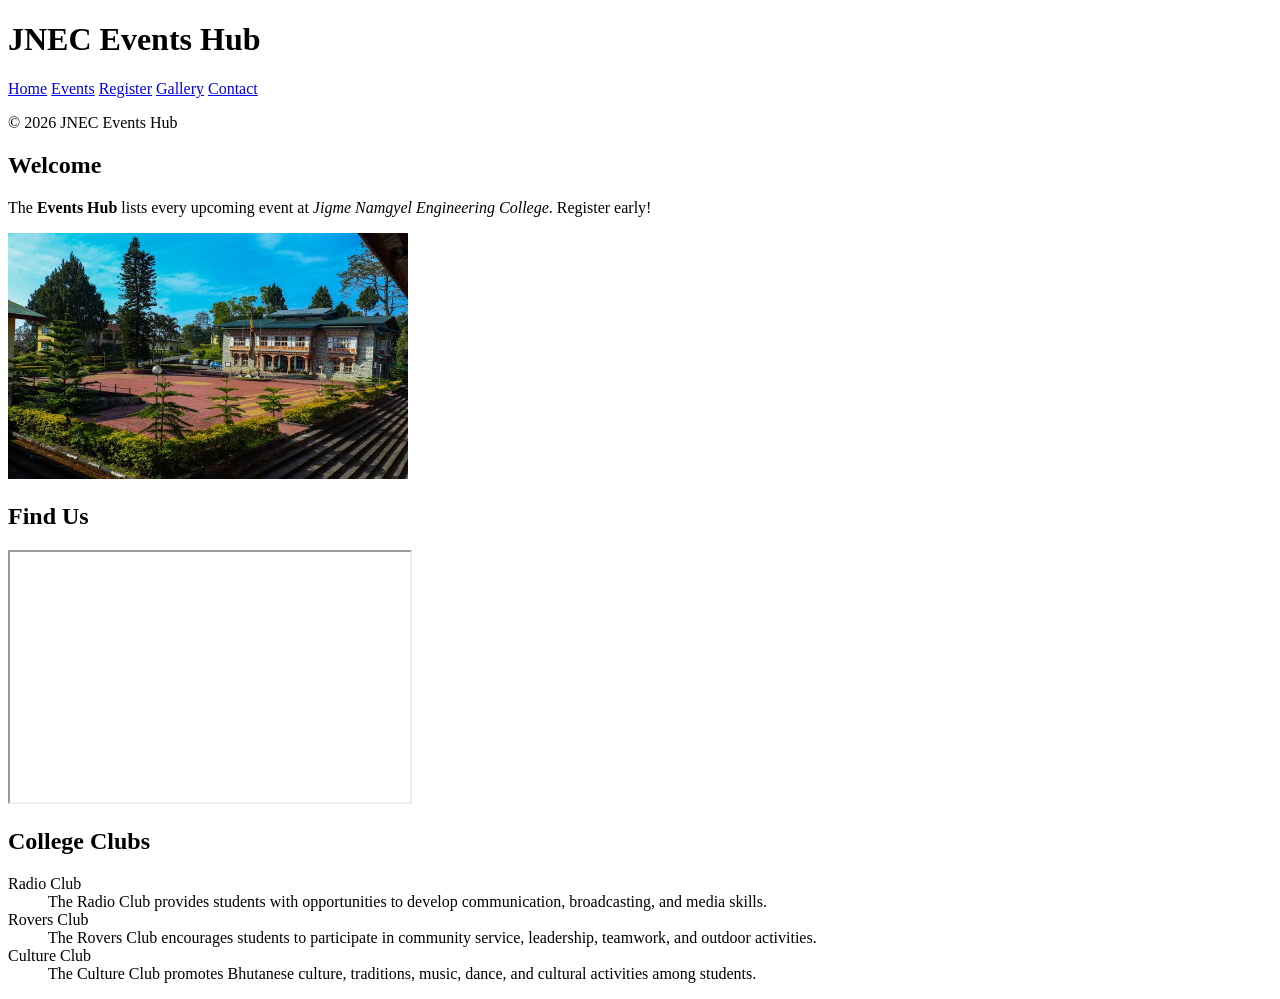
==== index.html @ ec05e386 "added a description list" ====
<!DOCTYPE html> 
<html lang="en"> 
<head> 
<meta charset="UTF-8"> 
<meta name="viewport" content="width=device-width, initial-scale=1.0"> 
<title>JNEC Events Hub — Home</title> 
</head> 
<body> 
<header id="top"> 
<h1>JNEC Events Hub</h1> 
<nav> 
<a href="index.html" title="Go to home page">Home</a> 
<a href="events.html">Events</a> 
<a href="register.html">Register</a> 
<a href="gallery.html">Gallery</a> 
<a href="contact.html">Contact</a> 
</nav> 
</header> 
<main> 
<!-- page content here --> 
</main> 
<footer> 
<p>&copy; 2026 JNEC Events Hub</p> 
</footer> 
</body> 
</html>
<section id="welcome" class="intro"> 
<h2>Welcome</h2> 
<p>The <strong>Events Hub</strong> lists every upcoming event at 
<em>Jigme Namgyel Engineering College</em>. 
<span class="highlight" title="Registrations close 3 days before each event"> 
Register early!</span></p> 
<img src="media/jnec.jpg" alt="JNEC campus" width="400" 
title="Our campus in Dewathang"> 
</section> 
<section id="location"> 
<h2>Find Us</h2> 
<iframe 
src="https://www.openstreetmap.org/export/embed.html?bbox=91.44,26.85,91.48,26.88" 
width="400" height="250" title="Campus map"></iframe> 
</section>

<section>
    <h2>College Clubs</h2>

    <dl>
        <dt>Radio Club</dt>
        <dd>
            The Radio Club provides students with opportunities
            to develop communication, broadcasting, and media skills.
        </dd>

        <dt>Rovers Club</dt>
        <dd>
            The Rovers Club encourages students to participate
            in community service, leadership, teamwork, and outdoor activities.
        </dd>

        <dt>Culture Club</dt>
        <dd>
            The Culture Club promotes Bhutanese culture, traditions,
            music, dance, and cultural activities among students.
        </dd>
    </dl>
</section>
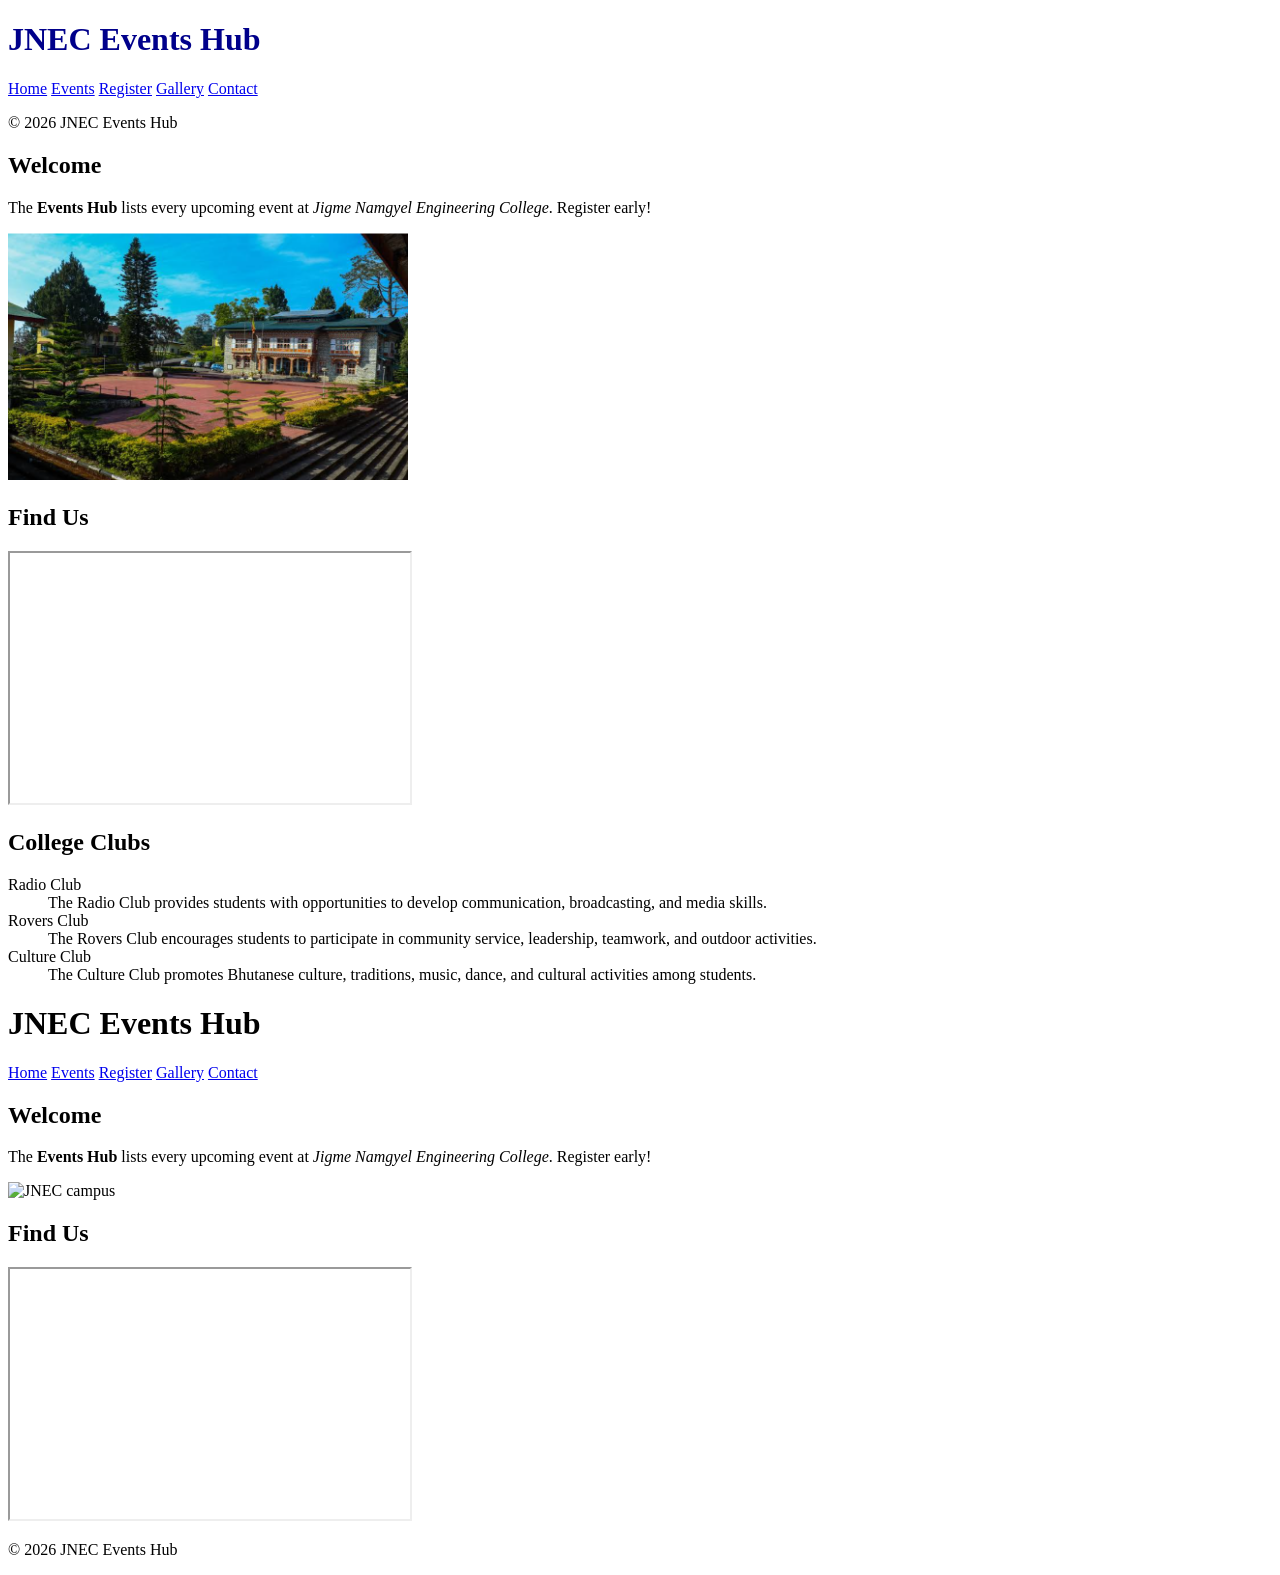
==== commit fcc847ea: "P3: link external stylesheet" ====
--- a/index.html
+++ b/index.html
@@ -7,7 +7,7 @@
 </head> 
 <body> 
 <header id="top"> 
-<h1>JNEC Events Hub</h1> 
+<h1 style="color: darkblue;">JNEC Events Hub</h1>
 <nav> 
 <a href="index.html" title="Go to home page">Home</a> 
 <a href="events.html">Events</a> 
@@ -30,7 +30,7 @@
 <em>Jigme Namgyel Engineering College</em>. 
 <span class="highlight" title="Registrations close 3 days before each event"> 
 Register early!</span></p> 
-<img src="media/jnec.jpg" alt="JNEC campus" width="400" 
+<img src="media/JNEC.png" alt="JNEC campus" width="400" 
 title="Our campus in Dewathang"> 
 </section> 
 <section id="location"> 
@@ -62,4 +62,53 @@
             music, dance, and cultural activities among students.
         </dd>
     </dl>
-</section>+</section>
+
+<!DOCTYPE html>
+<html lang="en">
+<head>
+<meta charset="UTF-8">
+<meta name="viewport" content="width=device-width, initial-scale=1.0">
+<title>JNEC Events Hub — Home</title>
+<link rel="stylesheet" href="css/styles.css">
+</head>
+<body>
+<header id="top">
+<h1>JNEC Events Hub</h1>
+<nav>
+<a href="index.html" title="Go to home page">Home</a>
+<a href="events.html">Events</a>
+<a href="register.html">Register</a>
+<a href="gallery.html">Gallery</a>
+<a href="contact.html">Contact</a>
+</nav>
+</header>
+<main>
+<section id="welcome" class="intro">
+<h2>Welcome</h2>
+<p>The <strong>Events Hub</strong> lists every upcoming event at
+<em>Jigme Namgyel Engineering College</em>.
+<span class="highlight" title="Registrations close 3 days before each
+event">
+Register early!</span></p>
+<img src="media/campus.jpg" alt="JNEC campus" width="400"
+title="Our campus in Dewathang">
+</section>
+<section id="location">
+<h2>Find Us</h2>
+<iframe
+src="https://www.openstreetmap.org/export/embed.html?bbox=91.44,26.85,91.48,26.88"
+width="400" height="250" title="Campus map"></iframe>
+</section>
+</main>
+<footer>
+<p>&copy; 2026 JNEC Events Hub</p>
+</footer>
+</body>
+</html>
+<head>
+<meta charset="UTF-8">
+<meta name="viewport" content="width=device-width, initial-scale=1.0">
+<title>JNEC Events Hub — Events</title> <!-- change title per page -->
+<link rel="stylesheet" href="css/styles.css">
+</head>
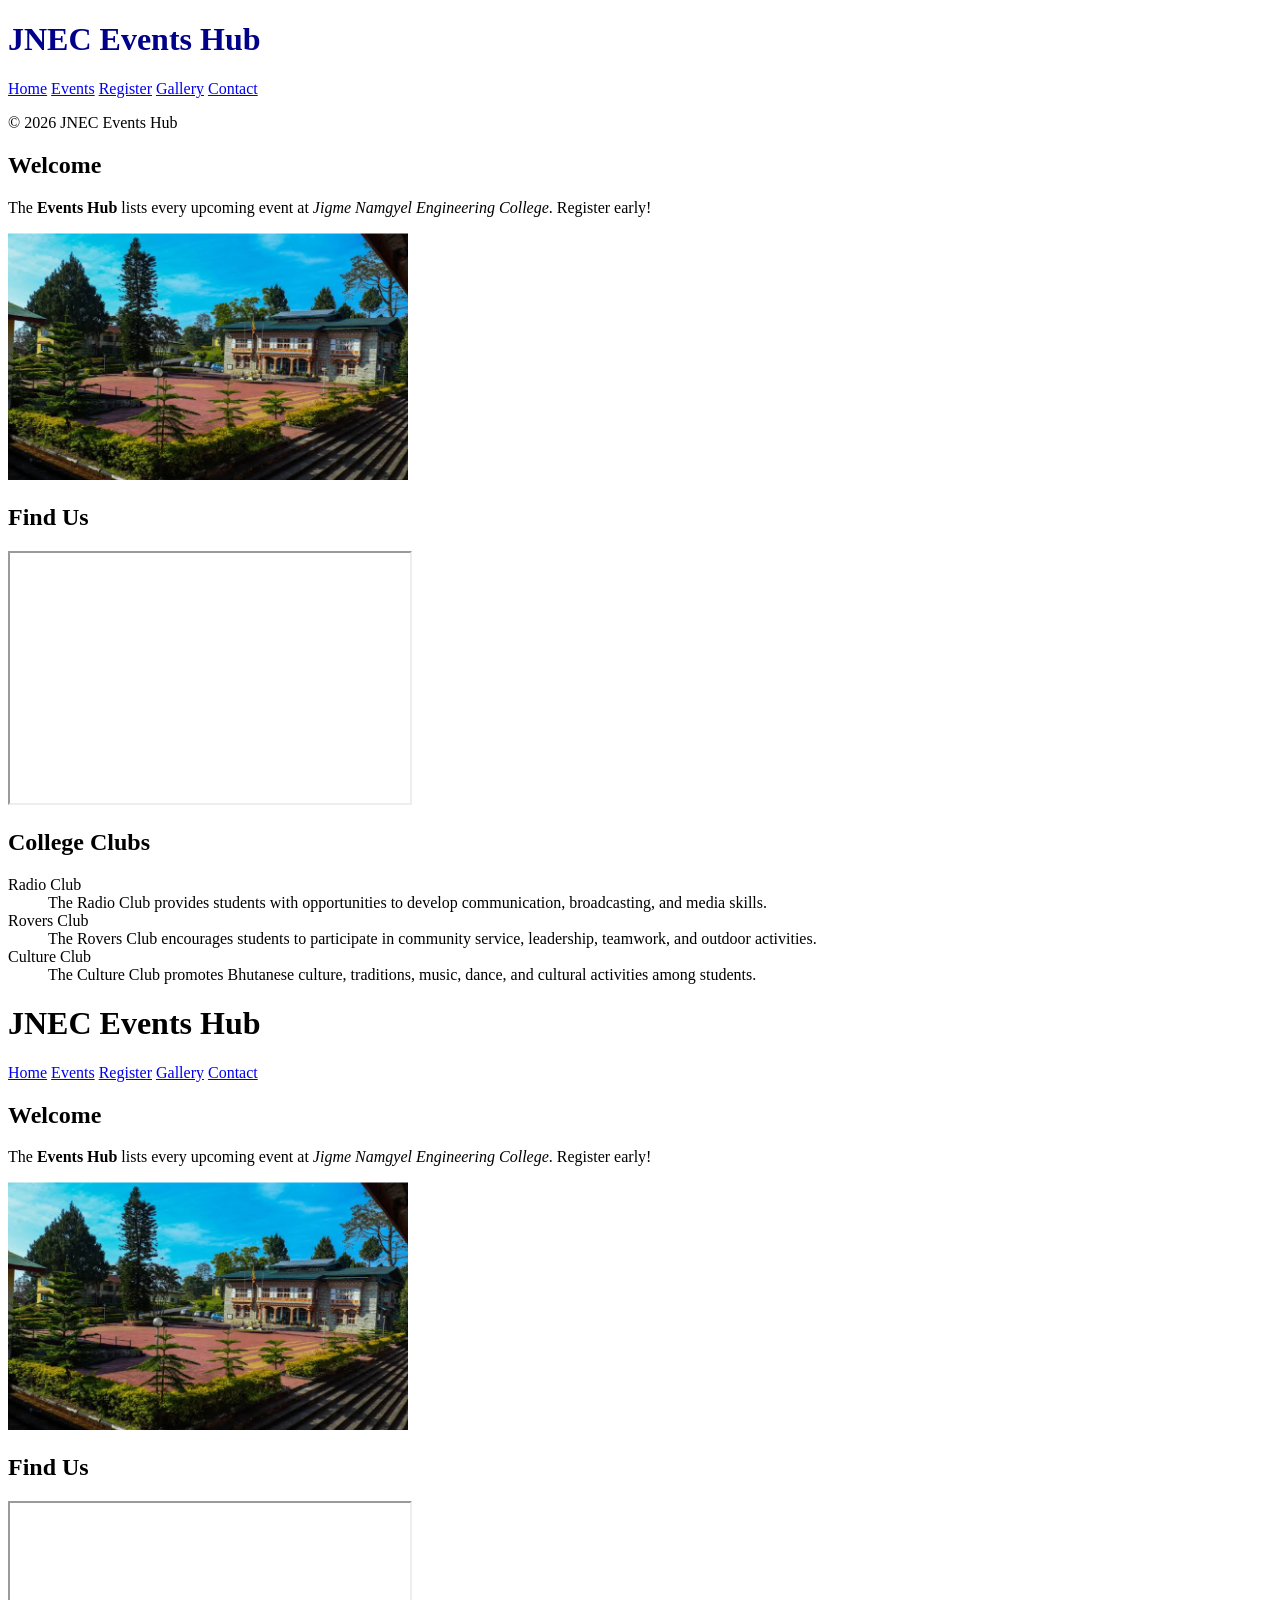
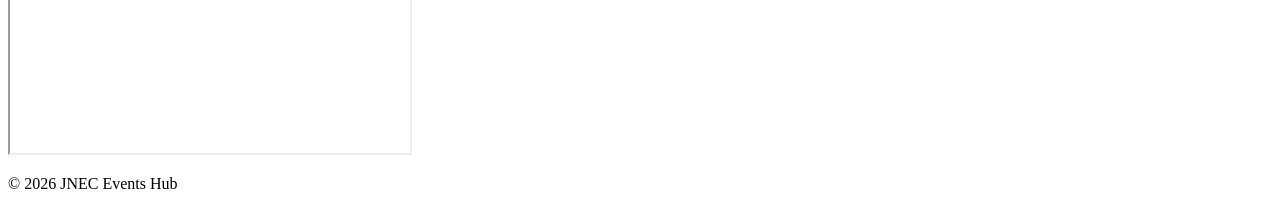
==== commit ba564e9f: "P3: all selector types" ====
--- a/index.html
+++ b/index.html
@@ -91,7 +91,7 @@
 <span class="highlight" title="Registrations close 3 days before each
 event">
 Register early!</span></p>
-<img src="media/campus.jpg" alt="JNEC campus" width="400"
+<img src="media/JNEC.png" alt="JNEC campus" width="400"
 title="Our campus in Dewathang">
 </section>
 <section id="location">
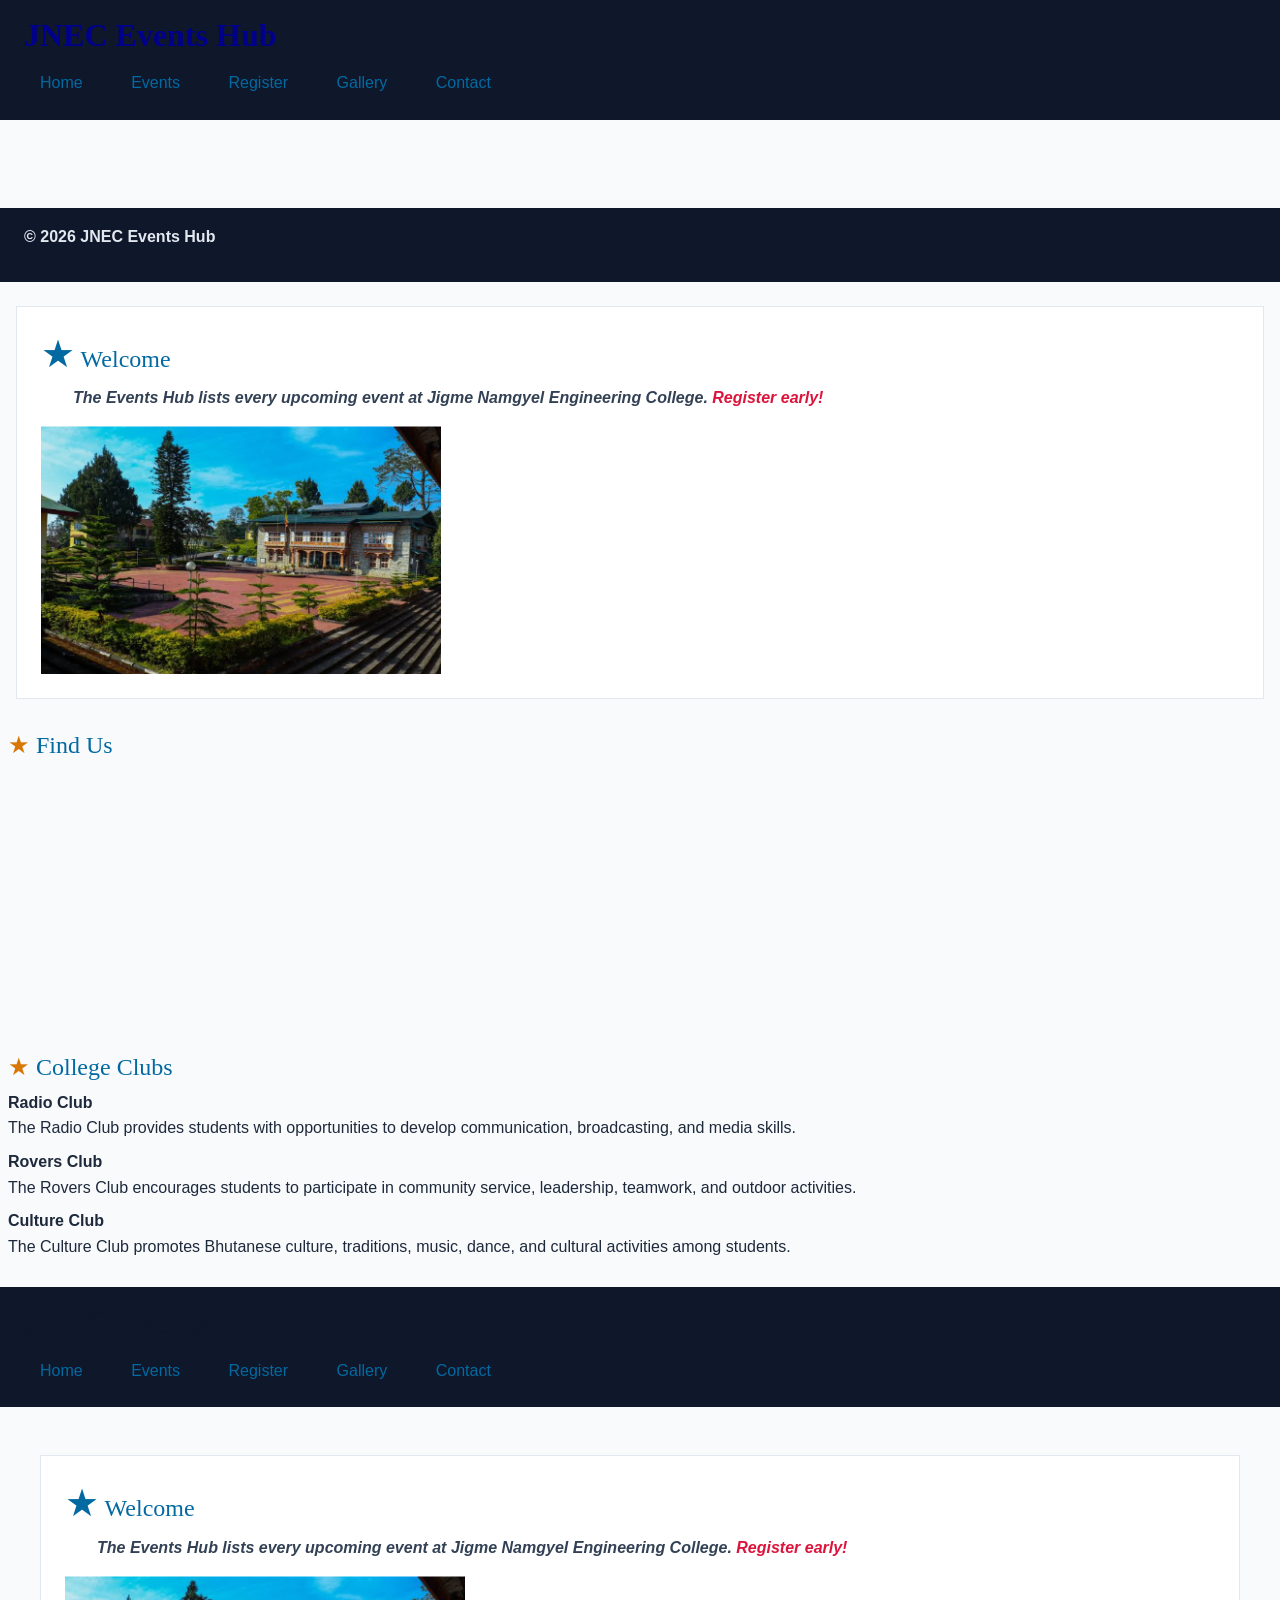
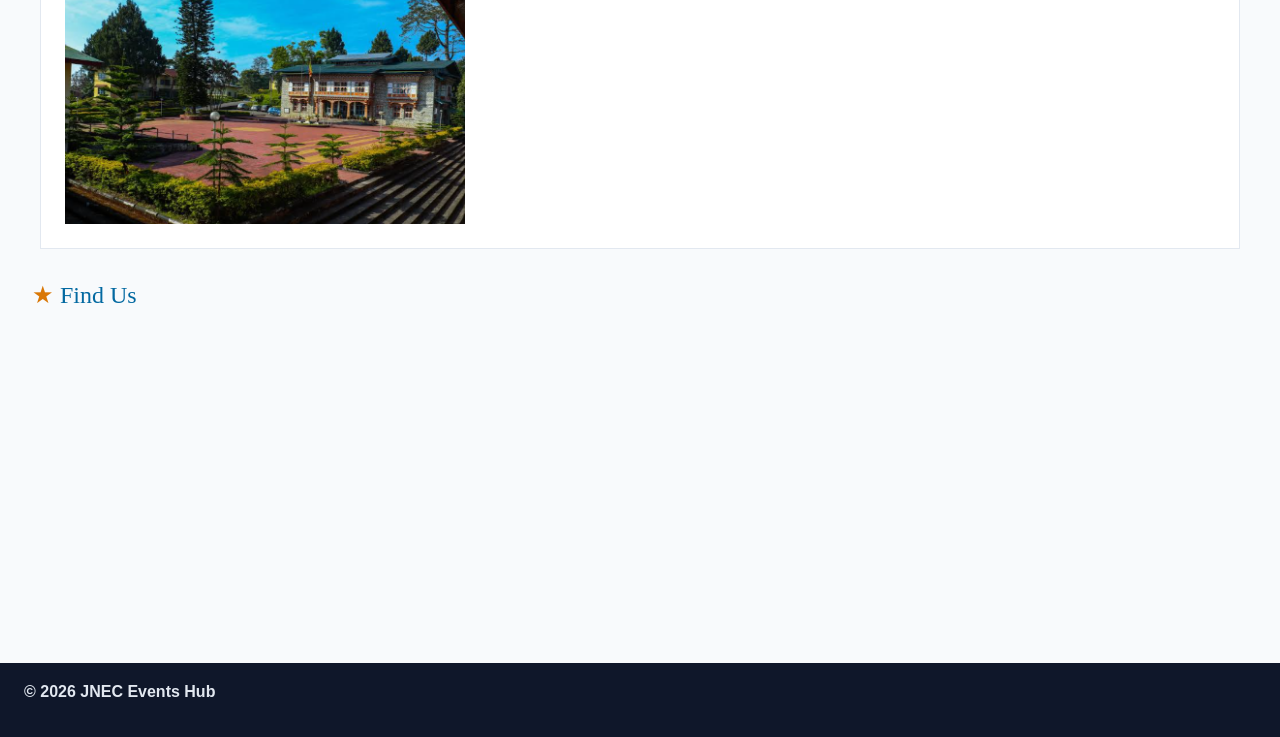
==== commit 4e0792d1: "Add remaning HTML pages, CSS styles, and wireframes" ====
--- a/index.html
+++ b/index.html
@@ -112,3 +112,27 @@
 <title>JNEC Events Hub — Events</title> <!-- change title per page -->
 <link rel="stylesheet" href="css/styles.css">
 </head>
+
+<!DOCTYPE html>
+<html lang="en">
+<head>
+<meta charset="UTF-8">
+<meta name="viewport" content="width=device-width, initial-scale=1.0">
+<title>JNEC Events Hub — Home</title>
+<!-- 1. Bootstrap CSS (framework) -->
+<link
+href="https://cdn.jsdelivr.net/npm/bootstrap@5.3.3/dist/css/bootstrap.min.css"
+rel="stylesheet">
+<!-- 2. Font Awesome (icons) -->
+<link rel="stylesheet"
+href="https://cdnjs.cloudflare.com/ajax/libs/font-awesome/6.5.2/css/all.min.css">
+<!-- 3. YOUR CSS last so you can override Bootstrap -->
+<link rel="stylesheet" href="css/styles.css">
+</head>
+<body>
+<!-- existing header / main / footer stay here -->
+<!-- Bootstrap JS — MUST be last, just before </body> (carousel needs this) -->
+<script
+src="https://cdn.jsdelivr.net/npm/bootstrap@5.3.3/dist/js/bootstrap.bundle.min.js"></script>
+</body>
+</html>
--- a/css/styles.css
+++ b/css/styles.css
@@ -0,0 +1,245 @@
+��/ *   F I L E :   c s s / s t y l e s . c s s      s h a r e d   b y   a l l   E v e n t s   H u b   p a g e s   * / + 
+ b o d y   { + 
+ f o n t - f a m i l y :   " S e g o e   U I " ,   A r i a l ,   s a n s - s e r i f ; + 
+ m a r g i n :   0 ; + 
+ c o l o r :   # 1 e 2 9 3 b ; + 
+ b a c k g r o u n d :   # f 8 f a f c ; + 
+ } + 
+ h e a d e r   { + 
+ b a c k g r o u n d :   # 0 f 1 7 2 a ; + 
+ c o l o r :   w h i t e ; + 
+ p a d d i n g :   1 6 p x   2 4 p x ; + 
+ } + 
+ n a v   a   { + 
+ c o l o r :   # 7 d d 3 f c ; + 
+ m a r g i n - r i g h t :   1 2 p x ; + 
+ t e x t - d e c o r a t i o n :   n o n e ; + 
+ } + 
+ f o o t e r   { + 
+ b a c k g r o u n d :   # 0 f 1 7 2 a ; + 
+ c o l o r :   # e 2 e 8 f 0 ; + 
+ p a d d i n g :   1 6 p x   2 4 p x ; + 
+ m a r g i n - t o p :   4 0 p x ; + 
+ } + 
+ m a i n   { + 
+ p a d d i n g :   2 4 p x ; + 
+ } + 
+ / *   s i m p l e   s e l e c t o r s   * / + 
+ h 1   {   c o l o r :   # 0 f 1 7 2 a ;   }   / *   e l e m e n t   * / + 
+ . i n t r o   {   b a c k g r o u n d :   # f 8 f a f c ;   }   / *   c l a s s   * / + 
+ # w e l c o m e   {   p a d d i n g :   2 4 p x ;   }   / *   i d   * / + 
+ p . i n t r o   {   f o n t - s i z e :   1 . 0 5 r e m ;   }   / *   e l e m e n t . c l a s s   * / + 
+ h 1 ,   h 2 ,   h 3   {   f o n t - f a m i l y :   G e o r g i a ,   s e r i f ;   }   / *   g r o u p i n g   * / + 
+ + 
+ / *   c o m b i n a t o r s   * / + 
+ n a v   a   {   t e x t - d e c o r a t i o n :   n o n e ;   }   / *   d e s c e n d a n t   * / + 
+ m a i n   >   s e c t i o n   {   m a r g i n - b o t t o m :   2 4 p x ;   }   / *   c h i l d   * / + 
+ h 2   +   p   {   f o n t - s t y l e :   i t a l i c ;   }   / *   a d j a c e n t   * / + 
+ h 2   ~   p   {   c o l o r :   # 3 3 4 1 5 5 ;   }   / *   g e n e r a l   s i b l i n g   * / + 
+ + 
+ / *   p s e u d o - c l a s s e s   * / + 
+ n a v   a : h o v e r   {   c o l o r :   # 3 8 b d f 8 ;   } + 
+ i n p u t : f o c u s   {   o u t l i n e :   2 p x   s o l i d   # 0 3 6 9 a 1 ;   } + 
+ i n p u t : c h e c k e d   +   l a b e l   {   f o n t - w e i g h t :   7 0 0 ;   } + 
+ t r : n t h - c h i l d ( e v e n )   {   b a c k g r o u n d :   # f 1 f 5 f 9 ;   } + 
+ / *   a n c h o r   L V H A   o r d e r   * / + 
+ a : l i n k   {   c o l o r :   # 0 3 6 9 a 1 ;   } + 
+ a : v i s i t e d   {   c o l o r :   # 7 c 3 a e d ;   } + 
+ a : h o v e r   {   c o l o r :   # 0 e a 5 e 9 ;   } + 
+ a : a c t i v e   {   c o l o r :   # b 9 1 c 1 c ;   } + 
+ + 
+ / *   p s e u d o - e l e m e n t s   * / + 
+ p : : f i r s t - l i n e   {   f o n t - w e i g h t :   b o l d ;   } + 
+ . i n t r o : : f i r s t - l e t t e r   { + 
+ f o n t - s i z e :   1 . 6 e m ; + 
+ c o l o r :   # 0 3 6 9 a 1 ; + 
+ } + 
+ h 2 : : b e f o r e   {   c o n t e n t :   " &  " ;   c o l o r :   # d 9 7 7 0 6 ;   } + 
+ l i : : m a r k e r   {   c o l o r :   # 0 5 9 6 6 9 ;   } + 
+ : : s e l e c t i o n   {   c o l o r :   # 7 f 1 d 1 d ;   b a c k g r o u n d :   # f d e 6 8 a ;   } + 
+ + 
+ / *   a t t r i b u t e   s e l e c t o r s   * / + 
+ a [ t a r g e t = " _ b l a n k " ]   {   c o l o r :   # d 9 7 7 0 6 ;   } + 
+ + 
+ b o d y   { + 
+ f o n t - f a m i l y :   " S e g o e   U I " ,   A r i a l ,   s a n s - s e r i f ; + 
+ f o n t - s i z e :   1 6 p x ;   / *   b a s e   s i z e   * / + 
+ } + 
+ h 1   {   f o n t - s i z e :   2 r e m ;   } + 
+ h 2   {   f o n t - s i z e :   1 . 5 r e m ;   } + 
+ + 
+ h 1   {   f o n t - w e i g h t :   7 0 0 ;   } + 
+ b o d y   {   l i n e - h e i g h t :   1 . 6 ;   } + 
+ . h e r o - t i t l e   { + 
+ l e t t e r - s p a c i n g :   0 . 0 4 e m ; + 
+ w o r d - s p a c i n g :   0 . 1 e m ; + 
+ } + 
+ e m   {   f o n t - s t y l e :   i t a l i c ;   } + 
+ + 
+ . i n t r o   p   { + 
+ t e x t - i n d e n t :   2 e m ; + 
+ t e x t - a l i g n :   j u s t i f y ; + 
+ } + 
+ n a v   a   {   t e x t - d e c o r a t i o n :   n o n e ;   } + 
+ . s o l d - o u t   { + 
+ t e x t - d e c o r a t i o n :   l i n e - t h r o u g h ; + 
+ t e x t - d e c o r a t i o n - c o l o r :   # e f 4 4 4 4 ; + 
+ t e x t - d e c o r a t i o n - s t y l e :   s o l i d ; + 
+ } + 
+ h 2   {   t e x t - a l i g n :   l e f t ;   } + 
+ + 
+ b o d y   {   c o l o r :   r g b ( 3 0 ,   4 1 ,   5 9 ) ;   }   / *   R G B   * / + 
+ h 2   {   c o l o r :   # 0 3 6 9 a 1 ;   }   / *   h e x a d e c i m a l   * / + 
+ . h i g h l i g h t   {   c o l o r :   c r i m s o n ;   }   / *   n a m e d   * / + 
+ h e a d e r   {   b a c k g r o u n d - c o l o r :   # 0 f 1 7 2 a ;   } + 
+ + 
+ . i n t r o   { + 
+ m a r g i n :   2 4 p x   1 6 p x   3 2 p x   1 6 p x ;   / *   t o p   r i g h t   b o t t o m   l e f t   * / + 
+ p a d d i n g :   2 0 p x ;   / *   a l l   f o u r   s i d e s   * / + 
+ b o r d e r :   1 p x   s o l i d   # e 2 e 8 f 0 ; + 
+ b a c k g r o u n d :   w h i t e ; + 
+ } + 
+ s e c t i o n   { + 
+ m a r g i n - b o t t o m :   2 8 p x ; + 
+ p a d d i n g - l e f t :   8 p x ; + 
+ } + 
+ + 
+ n a v   a   { + 
+ d i s p l a y :   i n l i n e - b l o c k ; + 
+ p a d d i n g :   8 p x   1 6 p x ; + 
+ } + 
+ . a d m i n - o n l y   {   d i s p l a y :   n o n e ;   } + 
+ . b a d g e   {   d i s p l a y :   i n l i n e ;   } + 
+ . e v e n t - c a r d   {   d i s p l a y :   b l o c k ;   } + 
+ + 
+ i m g   {   m a x - w i d t h :   1 0 0 % ;   h e i g h t :   a u t o ;   } + 
+ @ m e d i a   ( m a x - w i d t h :   6 0 0 p x )   { + 
+ n a v   a   { + 
+ d i s p l a y :   b l o c k ; + 
+ m a r g i n :   4 p x   0 ; + 
+ } + 
+ b o d y   {   f o n t - s i z e :   1 5 p x ;   } + 
+ } + 
+ 
--- a/css/styles.css
+++ b/css/styles.css
@@ -0,0 +1,245 @@
+��/ *   F I L E :   c s s / s t y l e s . c s s      s h a r e d   b y   a l l   E v e n t s   H u b   p a g e s   * / + 
+ b o d y   { + 
+ f o n t - f a m i l y :   " S e g o e   U I " ,   A r i a l ,   s a n s - s e r i f ; + 
+ m a r g i n :   0 ; + 
+ c o l o r :   # 1 e 2 9 3 b ; + 
+ b a c k g r o u n d :   # f 8 f a f c ; + 
+ } + 
+ h e a d e r   { + 
+ b a c k g r o u n d :   # 0 f 1 7 2 a ; + 
+ c o l o r :   w h i t e ; + 
+ p a d d i n g :   1 6 p x   2 4 p x ; + 
+ } + 
+ n a v   a   { + 
+ c o l o r :   # 7 d d 3 f c ; + 
+ m a r g i n - r i g h t :   1 2 p x ; + 
+ t e x t - d e c o r a t i o n :   n o n e ; + 
+ } + 
+ f o o t e r   { + 
+ b a c k g r o u n d :   # 0 f 1 7 2 a ; + 
+ c o l o r :   # e 2 e 8 f 0 ; + 
+ p a d d i n g :   1 6 p x   2 4 p x ; + 
+ m a r g i n - t o p :   4 0 p x ; + 
+ } + 
+ m a i n   { + 
+ p a d d i n g :   2 4 p x ; + 
+ } + 
+ / *   s i m p l e   s e l e c t o r s   * / + 
+ h 1   {   c o l o r :   # 0 f 1 7 2 a ;   }   / *   e l e m e n t   * / + 
+ . i n t r o   {   b a c k g r o u n d :   # f 8 f a f c ;   }   / *   c l a s s   * / + 
+ # w e l c o m e   {   p a d d i n g :   2 4 p x ;   }   / *   i d   * / + 
+ p . i n t r o   {   f o n t - s i z e :   1 . 0 5 r e m ;   }   / *   e l e m e n t . c l a s s   * / + 
+ h 1 ,   h 2 ,   h 3   {   f o n t - f a m i l y :   G e o r g i a ,   s e r i f ;   }   / *   g r o u p i n g   * / + 
+ + 
+ / *   c o m b i n a t o r s   * / + 
+ n a v   a   {   t e x t - d e c o r a t i o n :   n o n e ;   }   / *   d e s c e n d a n t   * / + 
+ m a i n   >   s e c t i o n   {   m a r g i n - b o t t o m :   2 4 p x ;   }   / *   c h i l d   * / + 
+ h 2   +   p   {   f o n t - s t y l e :   i t a l i c ;   }   / *   a d j a c e n t   * / + 
+ h 2   ~   p   {   c o l o r :   # 3 3 4 1 5 5 ;   }   / *   g e n e r a l   s i b l i n g   * / + 
+ + 
+ / *   p s e u d o - c l a s s e s   * / + 
+ n a v   a : h o v e r   {   c o l o r :   # 3 8 b d f 8 ;   } + 
+ i n p u t : f o c u s   {   o u t l i n e :   2 p x   s o l i d   # 0 3 6 9 a 1 ;   } + 
+ i n p u t : c h e c k e d   +   l a b e l   {   f o n t - w e i g h t :   7 0 0 ;   } + 
+ t r : n t h - c h i l d ( e v e n )   {   b a c k g r o u n d :   # f 1 f 5 f 9 ;   } + 
+ / *   a n c h o r   L V H A   o r d e r   * / + 
+ a : l i n k   {   c o l o r :   # 0 3 6 9 a 1 ;   } + 
+ a : v i s i t e d   {   c o l o r :   # 7 c 3 a e d ;   } + 
+ a : h o v e r   {   c o l o r :   # 0 e a 5 e 9 ;   } + 
+ a : a c t i v e   {   c o l o r :   # b 9 1 c 1 c ;   } + 
+ + 
+ / *   p s e u d o - e l e m e n t s   * / + 
+ p : : f i r s t - l i n e   {   f o n t - w e i g h t :   b o l d ;   } + 
+ . i n t r o : : f i r s t - l e t t e r   { + 
+ f o n t - s i z e :   1 . 6 e m ; + 
+ c o l o r :   # 0 3 6 9 a 1 ; + 
+ } + 
+ h 2 : : b e f o r e   {   c o n t e n t :   " &  " ;   c o l o r :   # d 9 7 7 0 6 ;   } + 
+ l i : : m a r k e r   {   c o l o r :   # 0 5 9 6 6 9 ;   } + 
+ : : s e l e c t i o n   {   c o l o r :   # 7 f 1 d 1 d ;   b a c k g r o u n d :   # f d e 6 8 a ;   } + 
+ + 
+ / *   a t t r i b u t e   s e l e c t o r s   * / + 
+ a [ t a r g e t = " _ b l a n k " ]   {   c o l o r :   # d 9 7 7 0 6 ;   } + 
+ + 
+ b o d y   { + 
+ f o n t - f a m i l y :   " S e g o e   U I " ,   A r i a l ,   s a n s - s e r i f ; + 
+ f o n t - s i z e :   1 6 p x ;   / *   b a s e   s i z e   * / + 
+ } + 
+ h 1   {   f o n t - s i z e :   2 r e m ;   } + 
+ h 2   {   f o n t - s i z e :   1 . 5 r e m ;   } + 
+ + 
+ h 1   {   f o n t - w e i g h t :   7 0 0 ;   } + 
+ b o d y   {   l i n e - h e i g h t :   1 . 6 ;   } + 
+ . h e r o - t i t l e   { + 
+ l e t t e r - s p a c i n g :   0 . 0 4 e m ; + 
+ w o r d - s p a c i n g :   0 . 1 e m ; + 
+ } + 
+ e m   {   f o n t - s t y l e :   i t a l i c ;   } + 
+ + 
+ . i n t r o   p   { + 
+ t e x t - i n d e n t :   2 e m ; + 
+ t e x t - a l i g n :   j u s t i f y ; + 
+ } + 
+ n a v   a   {   t e x t - d e c o r a t i o n :   n o n e ;   } + 
+ . s o l d - o u t   { + 
+ t e x t - d e c o r a t i o n :   l i n e - t h r o u g h ; + 
+ t e x t - d e c o r a t i o n - c o l o r :   # e f 4 4 4 4 ; + 
+ t e x t - d e c o r a t i o n - s t y l e :   s o l i d ; + 
+ } + 
+ h 2   {   t e x t - a l i g n :   l e f t ;   } + 
+ + 
+ b o d y   {   c o l o r :   r g b ( 3 0 ,   4 1 ,   5 9 ) ;   }   / *   R G B   * / + 
+ h 2   {   c o l o r :   # 0 3 6 9 a 1 ;   }   / *   h e x a d e c i m a l   * / + 
+ . h i g h l i g h t   {   c o l o r :   c r i m s o n ;   }   / *   n a m e d   * / + 
+ h e a d e r   {   b a c k g r o u n d - c o l o r :   # 0 f 1 7 2 a ;   } + 
+ + 
+ . i n t r o   { + 
+ m a r g i n :   2 4 p x   1 6 p x   3 2 p x   1 6 p x ;   / *   t o p   r i g h t   b o t t o m   l e f t   * / + 
+ p a d d i n g :   2 0 p x ;   / *   a l l   f o u r   s i d e s   * / + 
+ b o r d e r :   1 p x   s o l i d   # e 2 e 8 f 0 ; + 
+ b a c k g r o u n d :   w h i t e ; + 
+ } + 
+ s e c t i o n   { + 
+ m a r g i n - b o t t o m :   2 8 p x ; + 
+ p a d d i n g - l e f t :   8 p x ; + 
+ } + 
+ + 
+ n a v   a   { + 
+ d i s p l a y :   i n l i n e - b l o c k ; + 
+ p a d d i n g :   8 p x   1 6 p x ; + 
+ } + 
+ . a d m i n - o n l y   {   d i s p l a y :   n o n e ;   } + 
+ . b a d g e   {   d i s p l a y :   i n l i n e ;   } + 
+ . e v e n t - c a r d   {   d i s p l a y :   b l o c k ;   } + 
+ + 
+ i m g   {   m a x - w i d t h :   1 0 0 % ;   h e i g h t :   a u t o ;   } + 
+ @ m e d i a   ( m a x - w i d t h :   6 0 0 p x )   { + 
+ n a v   a   { + 
+ d i s p l a y :   b l o c k ; + 
+ m a r g i n :   4 p x   0 ; + 
+ } + 
+ b o d y   {   f o n t - s i z e :   1 5 p x ;   } + 
+ } + 
+ 
--- a/css/styles.css
+++ b/css/styles.css
@@ -0,0 +1,245 @@
+��/ *   F I L E :   c s s / s t y l e s . c s s      s h a r e d   b y   a l l   E v e n t s   H u b   p a g e s   * / + 
+ b o d y   { + 
+ f o n t - f a m i l y :   " S e g o e   U I " ,   A r i a l ,   s a n s - s e r i f ; + 
+ m a r g i n :   0 ; + 
+ c o l o r :   # 1 e 2 9 3 b ; + 
+ b a c k g r o u n d :   # f 8 f a f c ; + 
+ } + 
+ h e a d e r   { + 
+ b a c k g r o u n d :   # 0 f 1 7 2 a ; + 
+ c o l o r :   w h i t e ; + 
+ p a d d i n g :   1 6 p x   2 4 p x ; + 
+ } + 
+ n a v   a   { + 
+ c o l o r :   # 7 d d 3 f c ; + 
+ m a r g i n - r i g h t :   1 2 p x ; + 
+ t e x t - d e c o r a t i o n :   n o n e ; + 
+ } + 
+ f o o t e r   { + 
+ b a c k g r o u n d :   # 0 f 1 7 2 a ; + 
+ c o l o r :   # e 2 e 8 f 0 ; + 
+ p a d d i n g :   1 6 p x   2 4 p x ; + 
+ m a r g i n - t o p :   4 0 p x ; + 
+ } + 
+ m a i n   { + 
+ p a d d i n g :   2 4 p x ; + 
+ } + 
+ / *   s i m p l e   s e l e c t o r s   * / + 
+ h 1   {   c o l o r :   # 0 f 1 7 2 a ;   }   / *   e l e m e n t   * / + 
+ . i n t r o   {   b a c k g r o u n d :   # f 8 f a f c ;   }   / *   c l a s s   * / + 
+ # w e l c o m e   {   p a d d i n g :   2 4 p x ;   }   / *   i d   * / + 
+ p . i n t r o   {   f o n t - s i z e :   1 . 0 5 r e m ;   }   / *   e l e m e n t . c l a s s   * / + 
+ h 1 ,   h 2 ,   h 3   {   f o n t - f a m i l y :   G e o r g i a ,   s e r i f ;   }   / *   g r o u p i n g   * / + 
+ + 
+ / *   c o m b i n a t o r s   * / + 
+ n a v   a   {   t e x t - d e c o r a t i o n :   n o n e ;   }   / *   d e s c e n d a n t   * / + 
+ m a i n   >   s e c t i o n   {   m a r g i n - b o t t o m :   2 4 p x ;   }   / *   c h i l d   * / + 
+ h 2   +   p   {   f o n t - s t y l e :   i t a l i c ;   }   / *   a d j a c e n t   * / + 
+ h 2   ~   p   {   c o l o r :   # 3 3 4 1 5 5 ;   }   / *   g e n e r a l   s i b l i n g   * / + 
+ + 
+ / *   p s e u d o - c l a s s e s   * / + 
+ n a v   a : h o v e r   {   c o l o r :   # 3 8 b d f 8 ;   } + 
+ i n p u t : f o c u s   {   o u t l i n e :   2 p x   s o l i d   # 0 3 6 9 a 1 ;   } + 
+ i n p u t : c h e c k e d   +   l a b e l   {   f o n t - w e i g h t :   7 0 0 ;   } + 
+ t r : n t h - c h i l d ( e v e n )   {   b a c k g r o u n d :   # f 1 f 5 f 9 ;   } + 
+ / *   a n c h o r   L V H A   o r d e r   * / + 
+ a : l i n k   {   c o l o r :   # 0 3 6 9 a 1 ;   } + 
+ a : v i s i t e d   {   c o l o r :   # 7 c 3 a e d ;   } + 
+ a : h o v e r   {   c o l o r :   # 0 e a 5 e 9 ;   } + 
+ a : a c t i v e   {   c o l o r :   # b 9 1 c 1 c ;   } + 
+ + 
+ / *   p s e u d o - e l e m e n t s   * / + 
+ p : : f i r s t - l i n e   {   f o n t - w e i g h t :   b o l d ;   } + 
+ . i n t r o : : f i r s t - l e t t e r   { + 
+ f o n t - s i z e :   1 . 6 e m ; + 
+ c o l o r :   # 0 3 6 9 a 1 ; + 
+ } + 
+ h 2 : : b e f o r e   {   c o n t e n t :   " &  " ;   c o l o r :   # d 9 7 7 0 6 ;   } + 
+ l i : : m a r k e r   {   c o l o r :   # 0 5 9 6 6 9 ;   } + 
+ : : s e l e c t i o n   {   c o l o r :   # 7 f 1 d 1 d ;   b a c k g r o u n d :   # f d e 6 8 a ;   } + 
+ + 
+ / *   a t t r i b u t e   s e l e c t o r s   * / + 
+ a [ t a r g e t = " _ b l a n k " ]   {   c o l o r :   # d 9 7 7 0 6 ;   } + 
+ + 
+ b o d y   { + 
+ f o n t - f a m i l y :   " S e g o e   U I " ,   A r i a l ,   s a n s - s e r i f ; + 
+ f o n t - s i z e :   1 6 p x ;   / *   b a s e   s i z e   * / + 
+ } + 
+ h 1   {   f o n t - s i z e :   2 r e m ;   } + 
+ h 2   {   f o n t - s i z e :   1 . 5 r e m ;   } + 
+ + 
+ h 1   {   f o n t - w e i g h t :   7 0 0 ;   } + 
+ b o d y   {   l i n e - h e i g h t :   1 . 6 ;   } + 
+ . h e r o - t i t l e   { + 
+ l e t t e r - s p a c i n g :   0 . 0 4 e m ; + 
+ w o r d - s p a c i n g :   0 . 1 e m ; + 
+ } + 
+ e m   {   f o n t - s t y l e :   i t a l i c ;   } + 
+ + 
+ . i n t r o   p   { + 
+ t e x t - i n d e n t :   2 e m ; + 
+ t e x t - a l i g n :   j u s t i f y ; + 
+ } + 
+ n a v   a   {   t e x t - d e c o r a t i o n :   n o n e ;   } + 
+ . s o l d - o u t   { + 
+ t e x t - d e c o r a t i o n :   l i n e - t h r o u g h ; + 
+ t e x t - d e c o r a t i o n - c o l o r :   # e f 4 4 4 4 ; + 
+ t e x t - d e c o r a t i o n - s t y l e :   s o l i d ; + 
+ } + 
+ h 2   {   t e x t - a l i g n :   l e f t ;   } + 
+ + 
+ b o d y   {   c o l o r :   r g b ( 3 0 ,   4 1 ,   5 9 ) ;   }   / *   R G B   * / + 
+ h 2   {   c o l o r :   # 0 3 6 9 a 1 ;   }   / *   h e x a d e c i m a l   * / + 
+ . h i g h l i g h t   {   c o l o r :   c r i m s o n ;   }   / *   n a m e d   * / + 
+ h e a d e r   {   b a c k g r o u n d - c o l o r :   # 0 f 1 7 2 a ;   } + 
+ + 
+ . i n t r o   { + 
+ m a r g i n :   2 4 p x   1 6 p x   3 2 p x   1 6 p x ;   / *   t o p   r i g h t   b o t t o m   l e f t   * / + 
+ p a d d i n g :   2 0 p x ;   / *   a l l   f o u r   s i d e s   * / + 
+ b o r d e r :   1 p x   s o l i d   # e 2 e 8 f 0 ; + 
+ b a c k g r o u n d :   w h i t e ; + 
+ } + 
+ s e c t i o n   { + 
+ m a r g i n - b o t t o m :   2 8 p x ; + 
+ p a d d i n g - l e f t :   8 p x ; + 
+ } + 
+ + 
+ n a v   a   { + 
+ d i s p l a y :   i n l i n e - b l o c k ; + 
+ p a d d i n g :   8 p x   1 6 p x ; + 
+ } + 
+ . a d m i n - o n l y   {   d i s p l a y :   n o n e ;   } + 
+ . b a d g e   {   d i s p l a y :   i n l i n e ;   } + 
+ . e v e n t - c a r d   {   d i s p l a y :   b l o c k ;   } + 
+ + 
+ i m g   {   m a x - w i d t h :   1 0 0 % ;   h e i g h t :   a u t o ;   } + 
+ @ m e d i a   ( m a x - w i d t h :   6 0 0 p x )   { + 
+ n a v   a   { + 
+ d i s p l a y :   b l o c k ; + 
+ m a r g i n :   4 p x   0 ; + 
+ } + 
+ b o d y   {   f o n t - s i z e :   1 5 p x ;   } + 
+ } + 
+ 
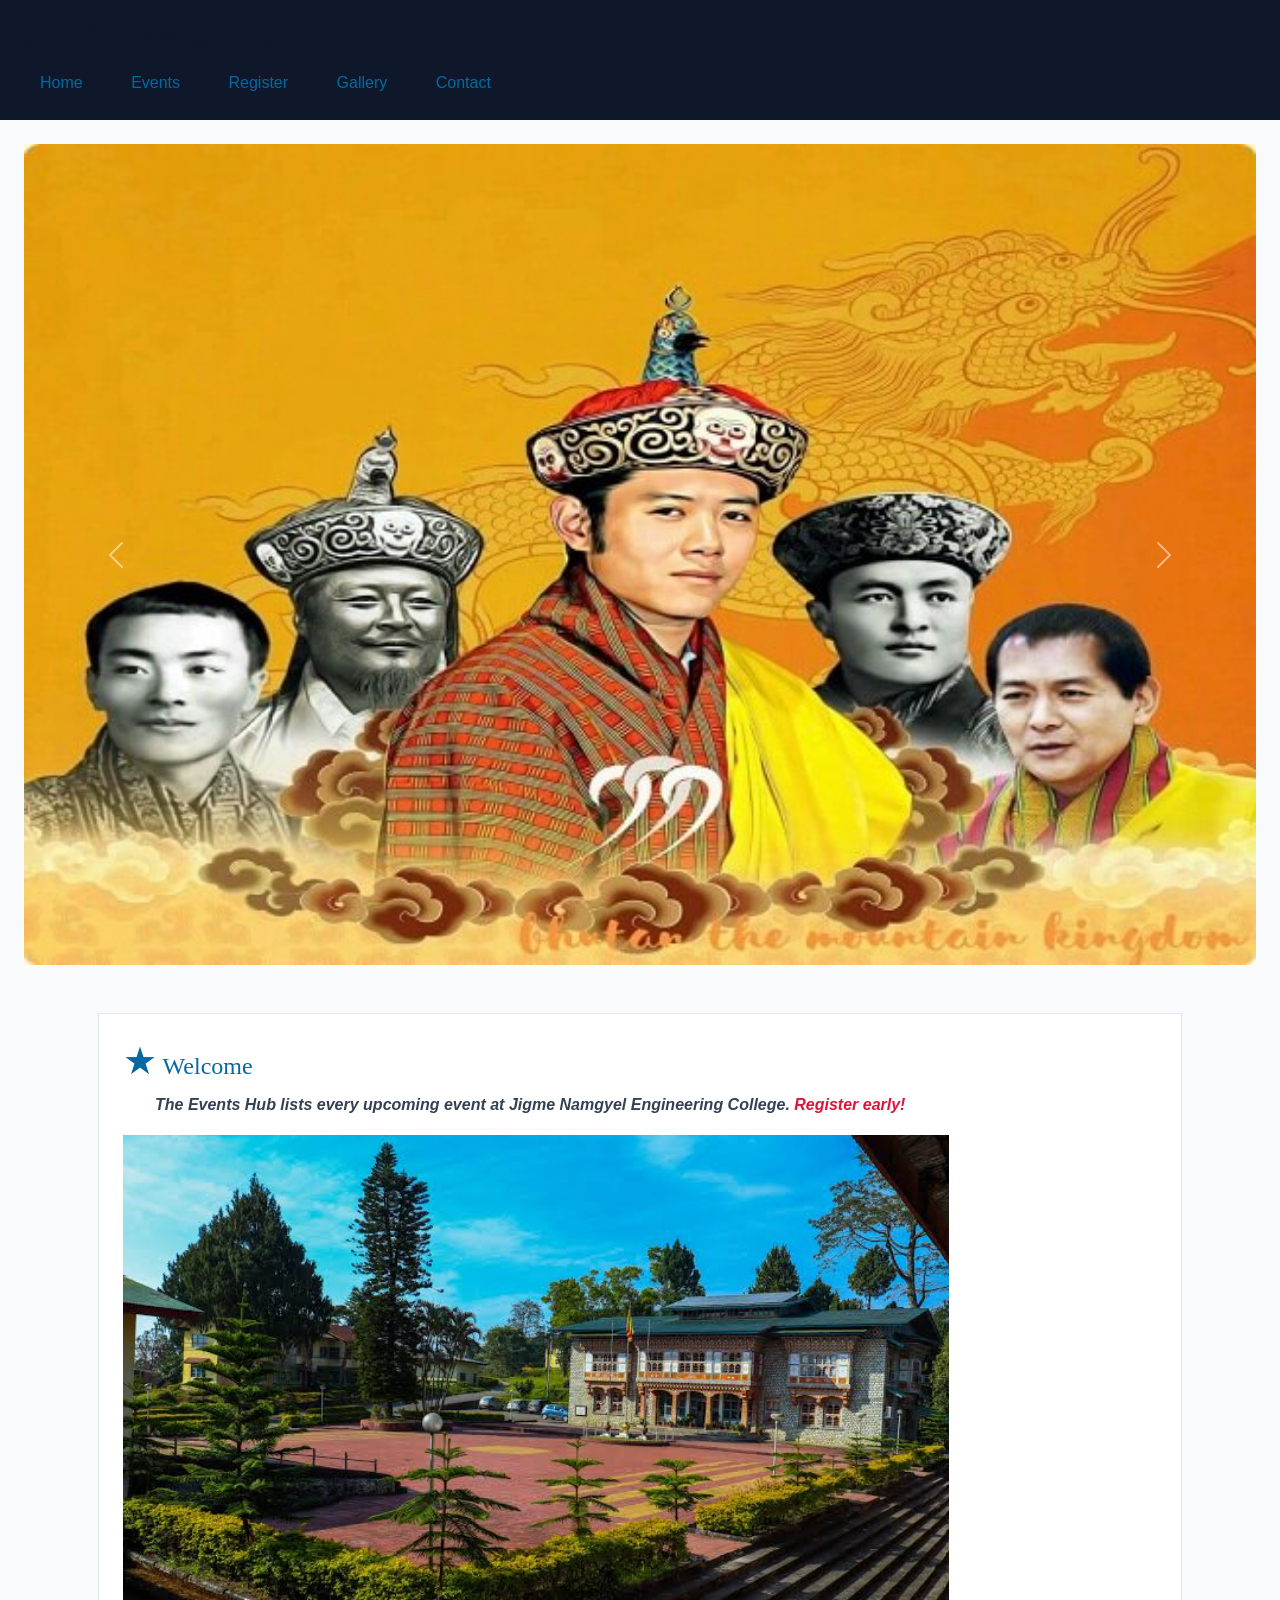
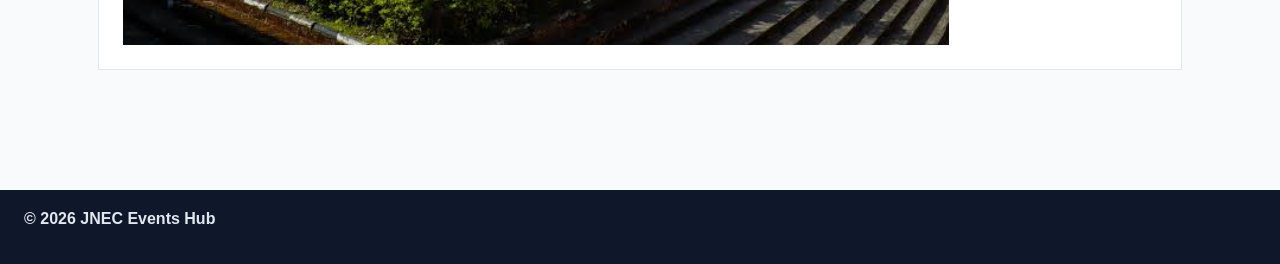
==== commit 9f23da74: "P3: Bootstrap grid, cards, carousel, form" ====
--- a/index.html
+++ b/index.html
@@ -1,82 +1,21 @@
-<!DOCTYPE html> 
-<html lang="en"> 
-<head> 
-<meta charset="UTF-8"> 
-<meta name="viewport" content="width=device-width, initial-scale=1.0"> 
-<title>JNEC Events Hub — Home</title> 
-</head> 
-<body> 
-<header id="top"> 
-<h1 style="color: darkblue;">JNEC Events Hub</h1>
-<nav> 
-<a href="index.html" title="Go to home page">Home</a> 
-<a href="events.html">Events</a> 
-<a href="register.html">Register</a> 
-<a href="gallery.html">Gallery</a> 
-<a href="contact.html">Contact</a> 
-</nav> 
-</header> 
-<main> 
-<!-- page content here --> 
-</main> 
-<footer> 
-<p>&copy; 2026 JNEC Events Hub</p> 
-</footer> 
-</body> 
-</html>
-<section id="welcome" class="intro"> 
-<h2>Welcome</h2> 
-<p>The <strong>Events Hub</strong> lists every upcoming event at 
-<em>Jigme Namgyel Engineering College</em>. 
-<span class="highlight" title="Registrations close 3 days before each event"> 
-Register early!</span></p> 
-<img src="media/JNEC.png" alt="JNEC campus" width="400" 
-title="Our campus in Dewathang"> 
-</section> 
-<section id="location"> 
-<h2>Find Us</h2> 
-<iframe 
-src="https://www.openstreetmap.org/export/embed.html?bbox=91.44,26.85,91.48,26.88" 
-width="400" height="250" title="Campus map"></iframe> 
-</section>
-
-<section>
-    <h2>College Clubs</h2>
-
-    <dl>
-        <dt>Radio Club</dt>
-        <dd>
-            The Radio Club provides students with opportunities
-            to develop communication, broadcasting, and media skills.
-        </dd>
-
-        <dt>Rovers Club</dt>
-        <dd>
-            The Rovers Club encourages students to participate
-            in community service, leadership, teamwork, and outdoor activities.
-        </dd>
-
-        <dt>Culture Club</dt>
-        <dd>
-            The Culture Club promotes Bhutanese culture, traditions,
-            music, dance, and cultural activities among students.
-        </dd>
-    </dl>
-</section>
-
 <!DOCTYPE html>
 <html lang="en">
 <head>
 <meta charset="UTF-8">
 <meta name="viewport" content="width=device-width, initial-scale=1.0">
 <title>JNEC Events Hub — Home</title>
+<link
+href="https://cdn.jsdelivr.net/npm/bootstrap@5.3.3/dist/css/bootstrap.min.css"
+rel="stylesheet">
+<link rel="stylesheet"
+href="https://cdnjs.cloudflare.com/ajax/libs/font-awesome/6.5.2/css/all.min.css">
 <link rel="stylesheet" href="css/styles.css">
 </head>
 <body>
 <header id="top">
 <h1>JNEC Events Hub</h1>
 <nav>
-<a href="index.html" title="Go to home page">Home</a>
+<a href="index.html">Home</a>
 <a href="events.html">Events</a>
 <a href="register.html">Register</a>
 <a href="gallery.html">Gallery</a>
@@ -84,55 +23,41 @@
 </nav>
 </header>
 <main>
+<div id="eventCarousel" class="carousel slide" data-bs-ride="carousel">
+<div class="carousel-inner">
+<div class="carousel-item active">
+<img src="media/banner.jpg" class="d-block w-100" alt="Campus event banner
+1">
+</div>
+<div class="carousel-item">
+<img src="media/banner2.jpg" class="d-block w-100" alt="Campus event banner
+2">
+</div>
+</div>
+<button class="carousel-control-prev" type="button"
+data-bs-target="#eventCarousel" data-bs-slide="prev">
+<span class="carousel-control-prev-icon" aria-hidden="true"></span>
+<span class="visually-hidden">Previous</span>
+</button>
+<button class="carousel-control-next" type="button"
+data-bs-target="#eventCarousel" data-bs-slide="next">
+<span class="carousel-control-next-icon" aria-hidden="true"></span>
+<span class="visually-hidden">Next</span>
+</button>
+</div>
+<div class="container py-4">
 <section id="welcome" class="intro">
 <h2>Welcome</h2>
 <p>The <strong>Events Hub</strong> lists every upcoming event at
 <em>Jigme Namgyel Engineering College</em>.
-<span class="highlight" title="Registrations close 3 days before each
-event">
-Register early!</span></p>
-<img src="media/JNEC.png" alt="JNEC campus" width="400"
-title="Our campus in Dewathang">
+<span class="highlight">Register early!</span></p>
+<img src="media/JNEC.png" alt="JNEC campus" class="img-fluid">
 </section>
-<section id="location">
-<h2>Find Us</h2>
-<iframe
-src="https://www.openstreetmap.org/export/embed.html?bbox=91.44,26.85,91.48,26.88"
-width="400" height="250" title="Campus map"></iframe>
-</section>
+</div>
 </main>
 <footer>
 <p>&copy; 2026 JNEC Events Hub</p>
 </footer>
+<script src="https://cdn.jsdelivr.net/npm/bootstrap@5.3.3/dist/js/bootstrap.bundle.min.js"></script>
 </body>
 </html>
-<head>
-<meta charset="UTF-8">
-<meta name="viewport" content="width=device-width, initial-scale=1.0">
-<title>JNEC Events Hub — Events</title> <!-- change title per page -->
-<link rel="stylesheet" href="css/styles.css">
-</head>
-
-<!DOCTYPE html>
-<html lang="en">
-<head>
-<meta charset="UTF-8">
-<meta name="viewport" content="width=device-width, initial-scale=1.0">
-<title>JNEC Events Hub — Home</title>
-<!-- 1. Bootstrap CSS (framework) -->
-<link
-href="https://cdn.jsdelivr.net/npm/bootstrap@5.3.3/dist/css/bootstrap.min.css"
-rel="stylesheet">
-<!-- 2. Font Awesome (icons) -->
-<link rel="stylesheet"
-href="https://cdnjs.cloudflare.com/ajax/libs/font-awesome/6.5.2/css/all.min.css">
-<!-- 3. YOUR CSS last so you can override Bootstrap -->
-<link rel="stylesheet" href="css/styles.css">
-</head>
-<body>
-<!-- existing header / main / footer stay here -->
-<!-- Bootstrap JS — MUST be last, just before </body> (carousel needs this) -->
-<script
-src="https://cdn.jsdelivr.net/npm/bootstrap@5.3.3/dist/js/bootstrap.bundle.min.js"></script>
-</body>
-</html>
--- a/css/styles.css
+++ b/css/styles.css
@@ -242,4 +242,8 @@
  
  }   
+ + 
+ + 
  
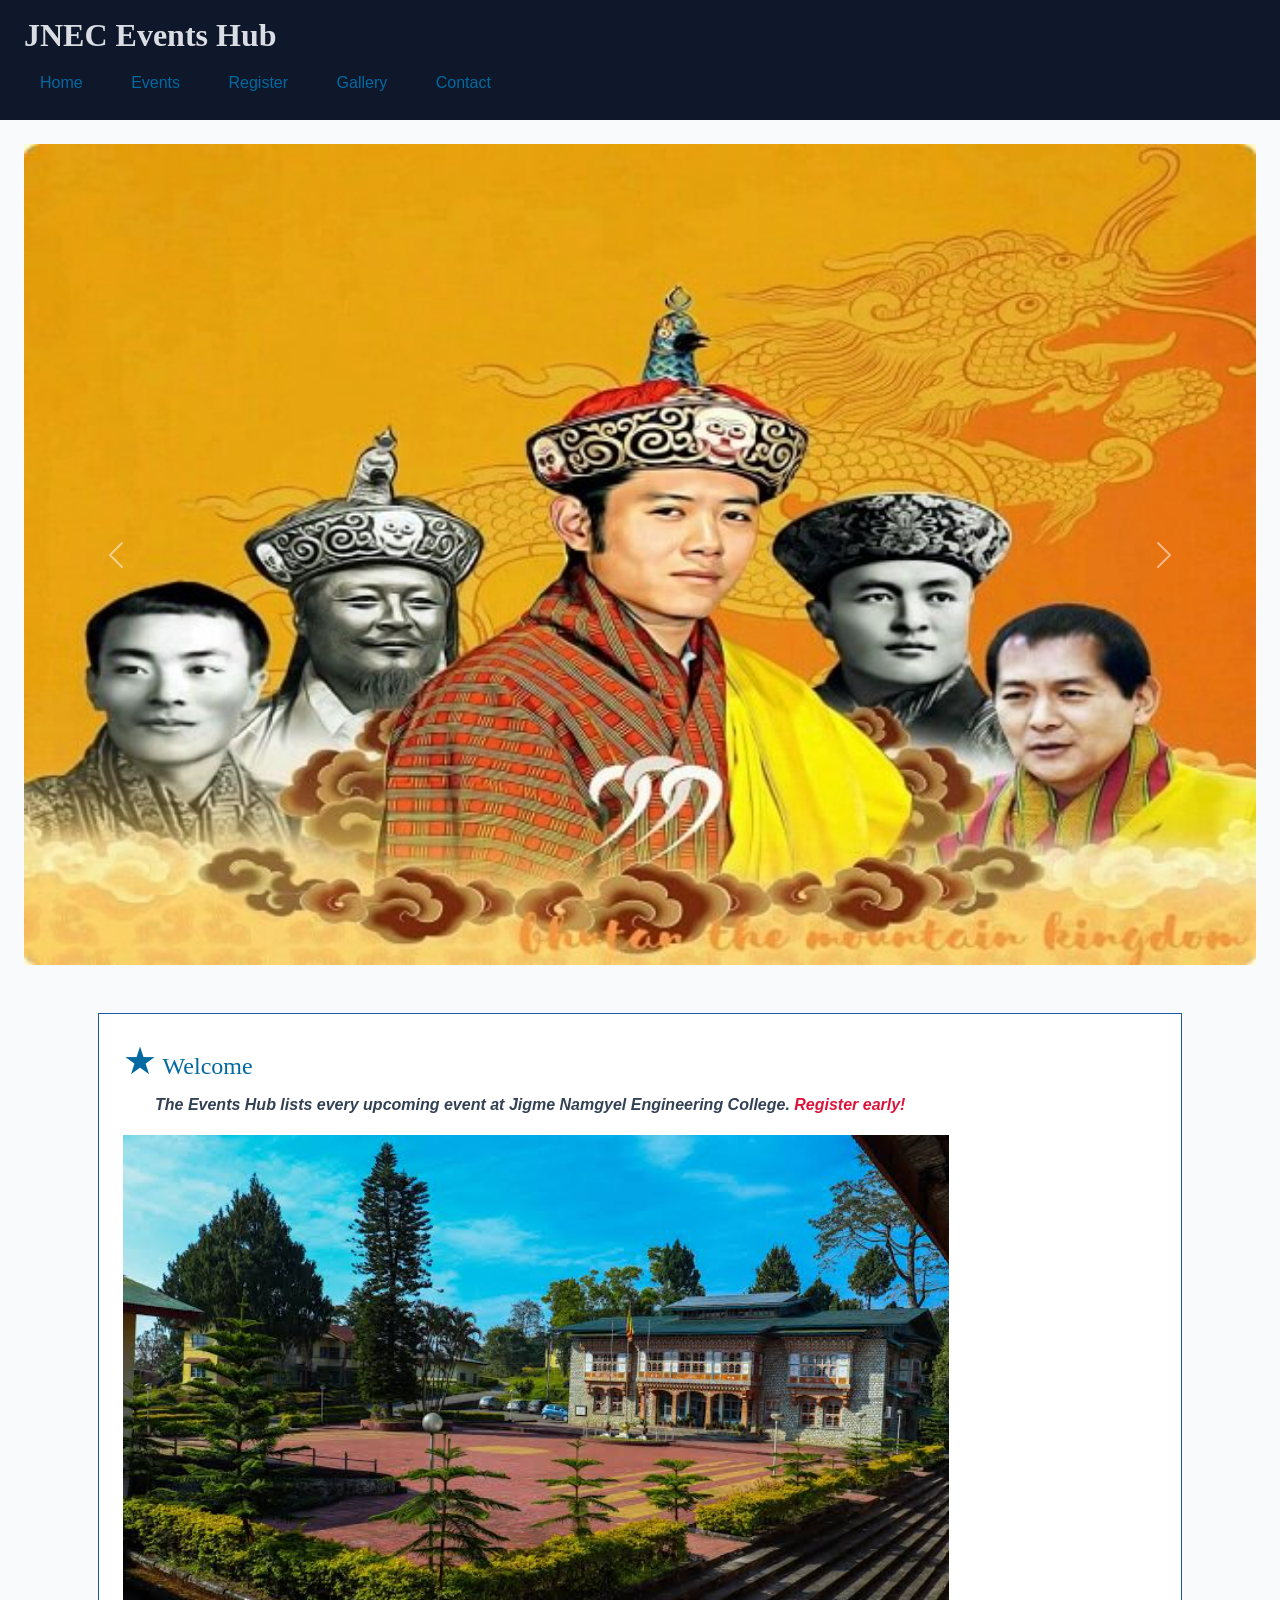
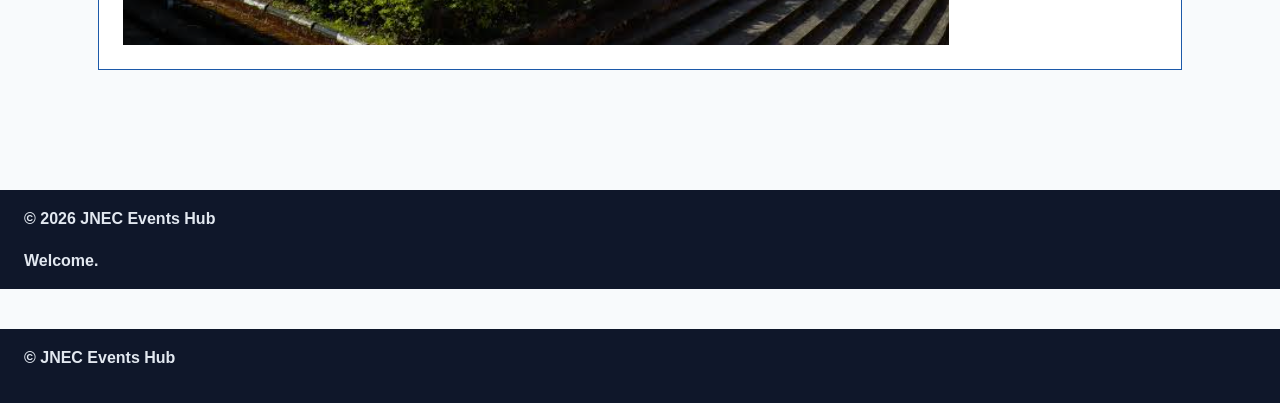
==== commit 4c686985: "Update HTML pages for practical-4" ====
--- a/index.html
+++ b/index.html
@@ -57,7 +57,21 @@
 </main>
 <footer>
 <p>&copy; 2026 JNEC Events Hub</p>
+<p id="welcomeMsg">Welcome.</p>
+ </div> 
+    <div class="row g-3" id="eventList"></div>
 </footer>
-<script src="https://cdn.jsdelivr.net/npm/bootstrap@5.3.3/dist/js/bootstrap.bundle.min.js"></script>
-</body>
-</html>
+<script src="https://github.com/05250204jnec-jpg/events_hub.git"></script>
+<script> 
+console.log("Events Hub loaded (embedded script)"); 
+</script>
+<footer> 
+<p>&copy; <span id="year"></span> JNEC Events Hub</p> 
+</footer> 
+<script 
+src="https://cdn.jsdelivr.net/npm/bootstrap@5.3.3/dist/js/bootstrap.bundle.min.js"></script> 
+<script src="js/main.js"></script> 
+</body> 
+</html> 
+
+<span id="year"></span> 
--- a/css/styles.css
+++ b/css/styles.css
@@ -52,9 +52,9 @@
  
  / *   s i m p l e   s e l e c t o r s   * /   
- h 1   {   c o l o r :   # 0 f 1 7 2 a ;   }   / *   e l e m e n t   * / - 
- . i n t r o   {   b a c k g r o u n d :   # f 8 f a f c ;   }   / *   c l a s s   * / + h 1   {   c o l o r :   # d a d d e 3 ;   }   / *   e l e m e n t   * / + 
+ . i n t r o   {   b a c k g r o u n d :   # 4 c 7 4 9 c ;   }   / *   c l a s s   * /   
  # w e l c o m e   {   p a d d i n g :   2 4 p x ;   }   / *   i d   * /   
@@ -92,7 +92,7 @@
  
  a : v i s i t e d   {   c o l o r :   # 7 c 3 a e d ;   }   
- a : h o v e r   {   c o l o r :   # 0 e a 5 e 9 ;   } + a : h o v e r   {   c o l o r :   # e 8 e b e c ;   }   
  a : a c t i v e   {   c o l o r :   # b 9 1 c 1 c ;   }   
@@ -178,7 +178,7 @@
  
    
- b o d y   {   c o l o r :   r g b ( 3 0 ,   4 1 ,   5 9 ) ;   }   / *   R G B   * / + b o d y   {   c o l o r :   r g b ( 6 3 ,   8 5 ,   1 2 0 ) ;   }   / *   R G B   * /   
  h 2   {   c o l o r :   # 0 3 6 9 a 1 ;   }   / *   h e x a d e c i m a l   * /   
@@ -194,7 +194,7 @@
  
  p a d d i n g :   2 0 p x ;   / *   a l l   f o u r   s i d e s   * /   
- b o r d e r :   1 p x   s o l i d   # e 2 e 8 f 0 ; + b o r d e r :   1 p x   s o l i d   # 1 c 5 9 a 9 ;   
  b a c k g r o u n d :   w h i t e ;   
@@ -244,6 +244,24 @@
  
    
- - 
- + / *   P s e u d o - c l a s s   r u l e :   h i g h l i g h t s   t a b l e   r o w s   w h e n   h o v e r e d   t o   i m p r o v e   r e a d a b i l i t y   * / + 
+ t a b l e   t b o d y   t r : h o v e r   { + 
+     b a c k g r o u n d - c o l o r :   # 0 f 0 4 2 1 ; + 
+     t r a n s i t i o n :   b a c k g r o u n d - c o l o r   0 . 2 s   e a s e - i n - o u t ; + 
+ } + 
+ + 
+ / *   A t t r i b u t e   s e l e c t o r   r u l e :   a d d s   a   d i s t i n c t   b o r d e r   t o   i n p u t   e l e m e n t s   w i t h   t y p e = " t e x t "   * / + 
+ i n p u t [ t y p e = " t e x t " ]   { + 
+     b o r d e r :   2 p x   s o l i d   # 0 d 6 e f d ; + 
+     b o r d e r - r a d i u s :   4 p x ; + 
+ } 
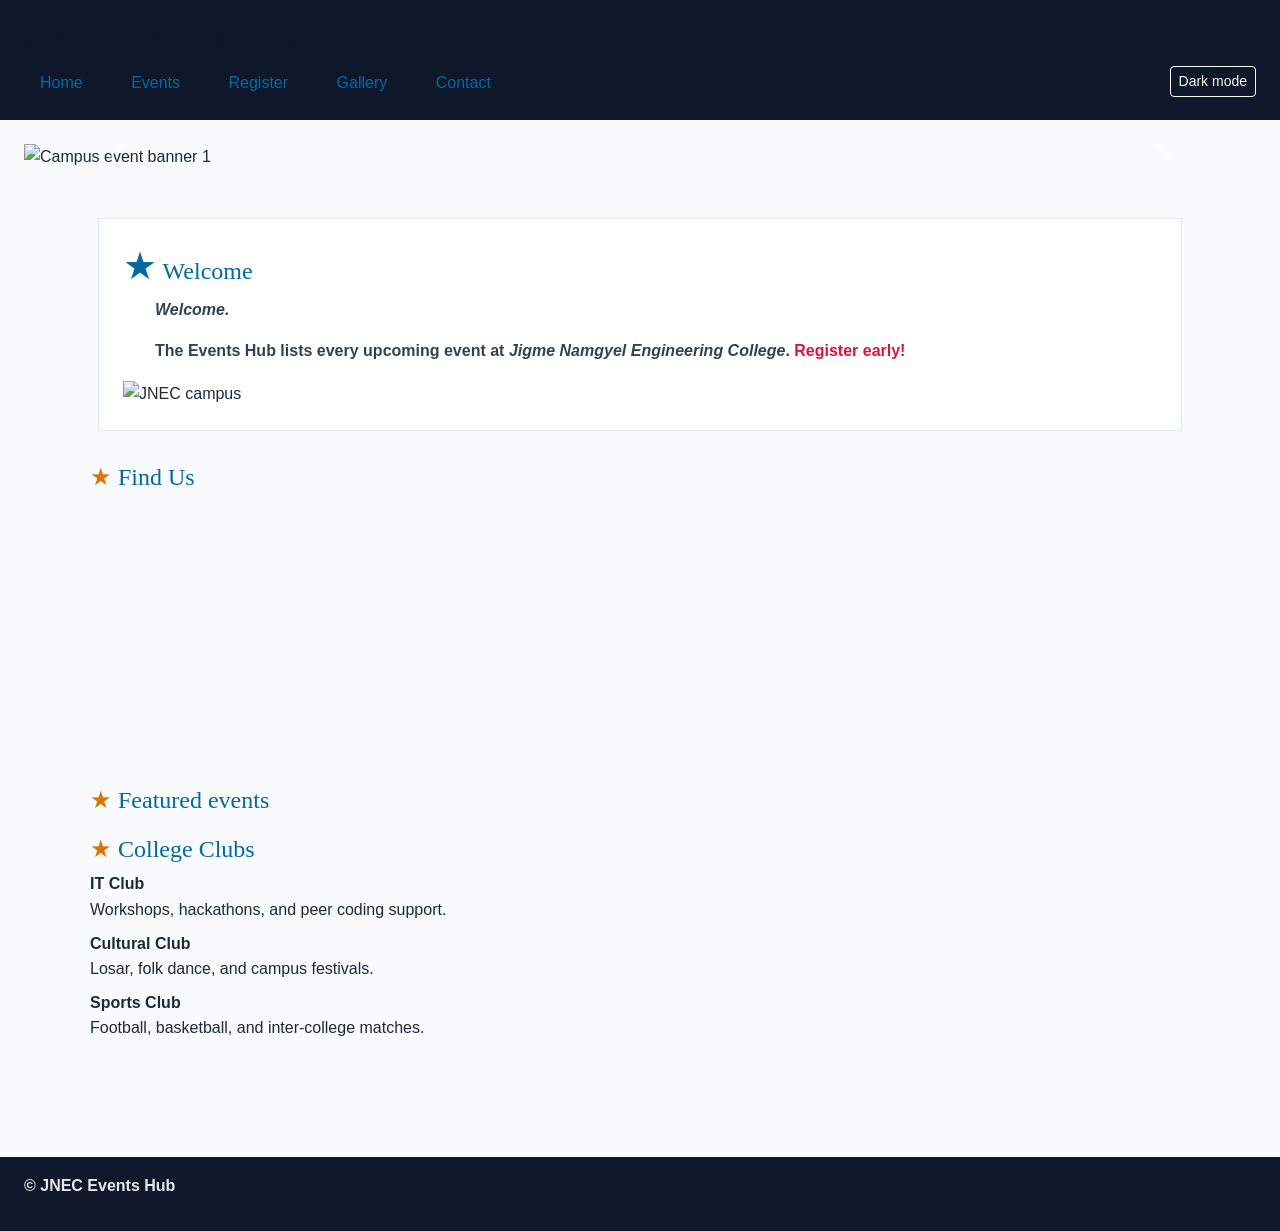
==== commit e02e8a83: "Update HTML pages for practical -4" ====
--- a/index.html
+++ b/index.html
@@ -1,77 +1,100 @@
-<!DOCTYPE html>
-<html lang="en">
-<head>
-<meta charset="UTF-8">
-<meta name="viewport" content="width=device-width, initial-scale=1.0">
-<title>JNEC Events Hub — Home</title>
-<link
-href="https://cdn.jsdelivr.net/npm/bootstrap@5.3.3/dist/css/bootstrap.min.css"
-rel="stylesheet">
-<link rel="stylesheet"
-href="https://cdnjs.cloudflare.com/ajax/libs/font-awesome/6.5.2/css/all.min.css">
-<link rel="stylesheet" href="css/styles.css">
-</head>
-<body>
-<header id="top">
-<h1>JNEC Events Hub</h1>
-<nav>
-<a href="index.html">Home</a>
-<a href="events.html">Events</a>
-<a href="register.html">Register</a>
-<a href="gallery.html">Gallery</a>
-<a href="contact.html">Contact</a>
-</nav>
-</header>
-<main>
-<div id="eventCarousel" class="carousel slide" data-bs-ride="carousel">
-<div class="carousel-inner">
-<div class="carousel-item active">
-<img src="media/banner.jpg" class="d-block w-100" alt="Campus event banner
-1">
-</div>
-<div class="carousel-item">
-<img src="media/banner2.jpg" class="d-block w-100" alt="Campus event banner
-2">
-</div>
-</div>
-<button class="carousel-control-prev" type="button"
-data-bs-target="#eventCarousel" data-bs-slide="prev">
-<span class="carousel-control-prev-icon" aria-hidden="true"></span>
-<span class="visually-hidden">Previous</span>
-</button>
-<button class="carousel-control-next" type="button"
-data-bs-target="#eventCarousel" data-bs-slide="next">
-<span class="carousel-control-next-icon" aria-hidden="true"></span>
-<span class="visually-hidden">Next</span>
-</button>
-</div>
-<div class="container py-4">
-<section id="welcome" class="intro">
-<h2>Welcome</h2>
-<p>The <strong>Events Hub</strong> lists every upcoming event at
-<em>Jigme Namgyel Engineering College</em>.
-<span class="highlight">Register early!</span></p>
-<img src="media/JNEC.png" alt="JNEC campus" class="img-fluid">
-</section>
-</div>
-</main>
-<footer>
-<p>&copy; 2026 JNEC Events Hub</p>
-<p id="welcomeMsg">Welcome.</p>
- </div> 
-    <div class="row g-3" id="eventList"></div>
-</footer>
-<script src="https://github.com/05250204jnec-jpg/events_hub.git"></script>
-<script> 
-console.log("Events Hub loaded (embedded script)"); 
-</script>
-<footer> 
-<p>&copy; <span id="year"></span> JNEC Events Hub</p> 
-</footer> 
-<script 
+<!DOCTYPE html> 
+ <html lang="en"> 
+ <head> 
+   <meta charset="UTF-8"> 
+   <meta name="viewport" content="width=device-width, initial-scale=1.0"> 
+   <title>JNEC Events Hub — Home</title> 
+   <link 
+href="https://cdn.jsdelivr.net/npm/bootstrap@5.3.3/dist/css/bootstrap.min.css" 
+rel="stylesheet"> 
+   <link rel="stylesheet" 
+href="https://cdnjs.cloudflare.com/ajax/libs/font-awesome/6.5.2/css/all.min.css"> 
+   <link rel="stylesheet" href="css/styles.css"> 
+ </head> 
+ <body> 
+   <header id="top"> 
+  <h1 class="hero-title">JNEC Events Hub</h1> 
+  <button type="button" id="darkToggle" class="btn btn-sm btn-outline-light">Dark 
+mode</button> 
+  <nav> 
+    <a href="index.html" title="Go to home page">Home</a> 
+    <a href="events.html">Events</a> 
+    <a href="register.html">Register</a> 
+    <a href="gallery.html">Gallery</a> 
+    <a href="contact.html">Contact</a> 
+  </nav> 
+   </header> 
+ 
+   <main> 
+  <div id="eventCarousel" class="carousel slide" data-bs-ride="carousel"> 
+    <div class="carousel-inner"> 
+      	<div class="carousel-item active"> 
+        <img src="media/banner1.jpg" class="d-block w-100" alt="Campus event banner
+1"> 
+      	</div> 
+      	<div class="carousel-item"> 
+        <img src="media/banner2.jpg" class="d-block w-100" alt="Campus event banner
+2"> 
+      	</div> 
+    </div> 
+
+    <button class="carousel-control-prev" type="button" 
+               data-bs-target="#eventCarousel" data-bs-slide="prev"> 
+	      	<span class="carousel-control-prev-icon" aria-hidden="true"></span> 
+	      	<span class="visually-hidden">Previous</span> 
+    </button> 
+    <button class="carousel-control-next" type="button" 
+               data-bs-target="#eventCarousel" data-bs-slide="next"> 
+	      	<span class="carousel-control-next-icon" aria-hidden="true"></span> 
+	      	<span class="visually-hidden">Next</span> 
+    </button> 
+  </div> 
+ 
+  <div class="container py-4"> 
+    <section id="welcome" class="intro"> 
+	      	<h2>Welcome</h2> 
+	      	<p id="welcomeMsg">Welcome.</p> 
+	      	<p>The <strong>Events Hub</strong> lists every upcoming event at 
+         <em>Jigme Namgyel Engineering College</em>. 
+         <span class="highlight" title="Registrations close 3 days before each 
+event">Register early!</span></p> 
+	      	<img src="media/campus.jpg" alt="JNEC campus" class="img-fluid" title="Our 
+campus in Dewathang"> 
+    </section> 
+ 
+    <section id="location"> 
+	      	<h2>Find Us</h2> 
+	      	<iframe 
+src="https://www.openstreetmap.org/export/embed.html?bbox=91.44,26.85,91.48,26.88" 
+              width="400" height="250" title="Campus map"></iframe> 
+    </section> 
+ 
+    <section id="featured"> 
+	      	<h2>Featured events</h2> 
+	      	<div class="row g-3" id="home-events"></div> 
+    </section> 
+ 
+    <section id="clubs"> 
+	      	<h2>College Clubs</h2> 
+	      	<dl> 
+        <dt>IT Club</dt> 
+        <dd>Workshops, hackathons, and peer coding support.</dd> 
+        <dt>Cultural Club</dt> 
+        <dd>Losar, folk dance, and campus festivals.</dd> 
+        <dt>Sports Club</dt> 
+        <dd>Football, basketball, and inter-college matches.</dd> 
+	      	</dl> 
+    </section> 
+  </div> 
+   </main> 
+ 
+   <footer> 
+  <p>&copy; <span id="year"></span> JNEC Events Hub</p> 
+   </footer> 
+   <script 
 src="https://cdn.jsdelivr.net/npm/bootstrap@5.3.3/dist/js/bootstrap.bundle.min.js"></script> 
-<script src="js/main.js"></script> 
-</body> 
-</html> 
-
-<span id="year"></span> 
+   <script src="js/main.js"></script> 
+ </body> 
+ </html> 
+ 
+ 
--- a/css/styles.css
+++ b/css/styles.css
@@ -1,267 +1,335 @@
-��/ *   F I L E :   c s s / s t y l e s . c s s      s h a r e d   b y   a l l   E v e n t s   H u b   p a g e s   * / - 
- b o d y   { - 
- f o n t - f a m i l y :   " S e g o e   U I " ,   A r i a l ,   s a n s - s e r i f ; - 
- m a r g i n :   0 ; - 
- c o l o r :   # 1 e 2 9 3 b ; - 
- b a c k g r o u n d :   # f 8 f a f c ; - 
- } - 
- h e a d e r   { - 
- b a c k g r o u n d :   # 0 f 1 7 2 a ; - 
- c o l o r :   w h i t e ; - 
- p a d d i n g :   1 6 p x   2 4 p x ; - 
- } - 
- n a v   a   { - 
- c o l o r :   # 7 d d 3 f c ; - 
- m a r g i n - r i g h t :   1 2 p x ; - 
- t e x t - d e c o r a t i o n :   n o n e ; - 
- } - 
- f o o t e r   { - 
- b a c k g r o u n d :   # 0 f 1 7 2 a ; - 
- c o l o r :   # e 2 e 8 f 0 ; - 
- p a d d i n g :   1 6 p x   2 4 p x ; - 
- m a r g i n - t o p :   4 0 p x ; - 
- } - 
- m a i n   { - 
- p a d d i n g :   2 4 p x ; - 
- } - 
- / *   s i m p l e   s e l e c t o r s   * / - 
- h 1   {   c o l o r :   # d a d d e 3 ;   }   / *   e l e m e n t   * / - 
- . i n t r o   {   b a c k g r o u n d :   # 4 c 7 4 9 c ;   }   / *   c l a s s   * / - 
- # w e l c o m e   {   p a d d i n g :   2 4 p x ;   }   / *   i d   * / - 
- p . i n t r o   {   f o n t - s i z e :   1 . 0 5 r e m ;   }   / *   e l e m e n t . c l a s s   * / - 
- h 1 ,   h 2 ,   h 3   {   f o n t - f a m i l y :   G e o r g i a ,   s e r i f ;   }   / *   g r o u p i n g   * / +��/ *   F I L E :   c s s / s t y l e s . c s s      P r a c t i c a l   I I I   ( C S S   &   B o o t s t r a p )   * /   + 
+   + 
+   b o d y   {   + 
+       f o n t - f a m i l y :   " S e g o e   U I " ,   A r i a l ,   s a n s - s e r i f ;   + 
+       m a r g i n :   0 ;     
    
- / *   c o m b i n a t o r s   * / - 
- n a v   a   {   t e x t - d e c o r a t i o n :   n o n e ;   }   / *   d e s c e n d a n t   * / - 
- m a i n   >   s e c t i o n   {   m a r g i n - b o t t o m :   2 4 p x ;   }   / *   c h i l d   * / - 
- h 2   +   p   {   f o n t - s t y l e :   i t a l i c ;   }   / *   a d j a c e n t   * / - 
- h 2   ~   p   {   c o l o r :   # 3 3 4 1 5 5 ;   }   / *   g e n e r a l   s i b l i n g   * / +       c o l o r :   r g b ( 3 0 ,   4 1 ,   5 9 ) ;   + 
+       b a c k g r o u n d :   # f 8 f a f c ;   + 
+       f o n t - s i z e :   1 6 p x ;   + 
+       l i n e - h e i g h t :   1 . 6 ;   + 
+   }   + 
+   + 
+   h e a d e r   {   + 
+       b a c k g r o u n d :   # 0 f 1 7 2 a ;   + 
+       c o l o r :   w h i t e ;   + 
+       p a d d i n g :   1 6 p x   2 4 p x ;   + 
+   }   + 
+   + 
+   n a v   a   {   + 
+       c o l o r :   # 7 d d 3 f c ;   + 
+       m a r g i n - r i g h t :   1 2 p x ;   + 
+       t e x t - d e c o r a t i o n :   n o n e ;   + 
+       d i s p l a y :   i n l i n e - b l o c k ;   + 
+       p a d d i n g :   8 p x   1 6 p x ;   + 
+   }   + 
+   + 
+   f o o t e r   {   + 
+       b a c k g r o u n d :   # 0 f 1 7 2 a ;   + 
+       c o l o r :   # e 2 e 8 f 0 ;   + 
+       p a d d i n g :   1 6 p x   2 4 p x ;   + 
+       m a r g i n - t o p :   4 0 p x ;   + 
+   }   + 
+   + 
+   m a i n   {   + 
+       p a d d i n g :   2 4 p x ;   + 
+   }   + 
+   + 
+   / *   s i m p l e   s e l e c t o r s   * /   + 
+   h 1   {   c o l o r :   # 0 f 1 7 2 a ;   f o n t - w e i g h t :   7 0 0 ;   f o n t - s i z e :   2 r e m ;   }   + 
+   h 2   {   c o l o r :   # 0 3 6 9 a 1 ;   f o n t - s i z e :   1 . 5 r e m ;   t e x t - a l i g n :   l e f t ;   }   + 
+   . i n t r o   {   b a c k g r o u n d :   # f 8 f a f c ;   }   + 
+   # w e l c o m e   {   p a d d i n g :   2 4 p x ;   }   + 
+   p . i n t r o   {   f o n t - s i z e :   1 . 0 5 r e m ;   }   + 
+   h 1 ,   h 2 ,   h 3   {   f o n t - f a m i l y :   G e o r g i a ,   s e r i f ;   }   + 
+   + 
+   / *   c o m b i n a t o r s   * /   + 
+   n a v   a   {   t e x t - d e c o r a t i o n :   n o n e ;   }   + 
+   m a i n   >   s e c t i o n   {   m a r g i n - b o t t o m :   2 4 p x ;   }   + 
+   h 2   +   p   {   f o n t - s t y l e :   i t a l i c ;   }   + 
+   h 2   ~   p   {   c o l o r :   # 3 3 4 1 5 5 ;   }   + 
+   + 
+   / *   p s e u d o - c l a s s e s   * /   + 
+   n a v   a : h o v e r   {   c o l o r :   # 3 8 b d f 8 ;   }   + 
+   i n p u t : f o c u s   {   o u t l i n e :   2 p x   s o l i d   # 0 3 6 9 a 1 ;   }   + 
+   i n p u t : c h e c k e d   +   l a b e l   {   f o n t - w e i g h t :   7 0 0 ;   }     
    
- / *   p s e u d o - c l a s s e s   * / - 
- n a v   a : h o v e r   {   c o l o r :   # 3 8 b d f 8 ;   } - 
- i n p u t : f o c u s   {   o u t l i n e :   2 p x   s o l i d   # 0 3 6 9 a 1 ;   } - 
- i n p u t : c h e c k e d   +   l a b e l   {   f o n t - w e i g h t :   7 0 0 ;   } - 
- t r : n t h - c h i l d ( e v e n )   {   b a c k g r o u n d :   # f 1 f 5 f 9 ;   } - 
- / *   a n c h o r   L V H A   o r d e r   * / - 
- a : l i n k   {   c o l o r :   # 0 3 6 9 a 1 ;   } - 
- a : v i s i t e d   {   c o l o r :   # 7 c 3 a e d ;   } - 
- a : h o v e r   {   c o l o r :   # e 8 e b e c ;   } - 
- a : a c t i v e   {   c o l o r :   # b 9 1 c 1 c ;   } +   t r : n t h - c h i l d ( e v e n )   {   b a c k g r o u n d :   # f 1 f 5 f 9 ;   }   + 
+   + 
+   a : l i n k   {   c o l o r :   # 0 3 6 9 a 1 ;   }   + 
+   a : v i s i t e d   {   c o l o r :   # 7 c 3 a e d ;   }   + 
+   a : h o v e r   {   c o l o r :   # 0 e a 5 e 9 ;   }   + 
+   a : a c t i v e   {   c o l o r :   # b 9 1 c 1 c ;   }   + 
+   + 
+   / *   o r i g i n a l   p s e u d o - c l a s s   ( A c t i v i t y   5 )   * /   + 
+   b u t t o n : h o v e r   {   + 
+       o p a c i t y :   0 . 9 ;   + 
+   }   + 
+   + 
+   / *   p s e u d o - e l e m e n t s   * /   + 
+   p : : f i r s t - l i n e   {   f o n t - w e i g h t :   b o l d ;   }   + 
+   . i n t r o : : f i r s t - l e t t e r   {   + 
+       f o n t - s i z e :   1 . 6 e m ;   + 
+       c o l o r :   # 0 3 6 9 a 1 ;   + 
+   }   + 
+   h 2 : : b e f o r e   {   c o n t e n t :   " &  " ;   c o l o r :   # d 9 7 7 0 6 ;   }   + 
+   l i : : m a r k e r   {   c o l o r :   # 0 5 9 6 6 9 ;   }   + 
+   : : s e l e c t i o n   {   c o l o r :   # 7 f 1 d 1 d ;   b a c k g r o u n d :   # f d e 6 8 a ;   }   + 
+   + 
+   / *   a t t r i b u t e   s e l e c t o r s   * /   + 
+   a [ t a r g e t = " _ b l a n k " ]   {   c o l o r :   # d 9 7 7 0 6 ;   }   + 
+   i n p u t [ t y p e = " f i l e " ]   {   b o r d e r :   1 p x   d a s h e d   # 9 4 a 3 b 8 ;   p a d d i n g :   8 p x ;   }   + 
+   i n p u t [ t y p e = " t e x t " ]   {   b o r d e r :   1 p x   s o l i d   # c b d 5 e 1 ;   p a d d i n g :   8 p x ;   }   + 
+   + 
+   / *   o r i g i n a l   a t t r i b u t e   s e l e c t o r   ( A c t i v i t y   5 )   * /   + 
+   i n p u t [ t y p e = " c h e c k b o x " ]   {   + 
+       a c c e n t - c o l o r :   # 0 3 6 9 a 1 ;   + 
+   }   + 
+   + 
+   . h i g h l i g h t   {   c o l o r :   c r i m s o n ;   }   + 
+   . i n t r o   p   {   + 
+       t e x t - i n d e n t :   2 e m ;   + 
+       t e x t - a l i g n :   j u s t i f y ;   + 
+   }   + 
+   . s o l d - o u t   {   + 
+       t e x t - d e c o r a t i o n :   l i n e - t h r o u g h ;   + 
+       t e x t - d e c o r a t i o n - c o l o r :   # e f 4 4 4 4 ;   + 
+       t e x t - d e c o r a t i o n - s t y l e :   s o l i d ;   + 
+   }   + 
+   . h e r o - t i t l e   {   + 
+       l e t t e r - s p a c i n g :   0 . 0 4 e m ;   + 
+       w o r d - s p a c i n g :   0 . 1 e m ;   + 
+   }   + 
+   e m   {   f o n t - s t y l e :   i t a l i c ;   }   + 
+   h e a d e r   {   b a c k g r o u n d - c o l o r :   # 0 f 1 7 2 a ;   }   + 
+     
    
- / *   p s e u d o - e l e m e n t s   * / - 
- p : : f i r s t - l i n e   {   f o n t - w e i g h t :   b o l d ;   } - 
- . i n t r o : : f i r s t - l e t t e r   { - 
- f o n t - s i z e :   1 . 6 e m ; - 
- c o l o r :   # 0 3 6 9 a 1 ; - 
- } - 
- h 2 : : b e f o r e   {   c o n t e n t :   " &  " ;   c o l o r :   # d 9 7 7 0 6 ;   } - 
- l i : : m a r k e r   {   c o l o r :   # 0 5 9 6 6 9 ;   } - 
- : : s e l e c t i o n   {   c o l o r :   # 7 f 1 d 1 d ;   b a c k g r o u n d :   # f d e 6 8 a ;   } - 
- - 
- / *   a t t r i b u t e   s e l e c t o r s   * / - 
- a [ t a r g e t = " _ b l a n k " ]   {   c o l o r :   # d 9 7 7 0 6 ;   } - 
- - 
- b o d y   { - 
- f o n t - f a m i l y :   " S e g o e   U I " ,   A r i a l ,   s a n s - s e r i f ; - 
- f o n t - s i z e :   1 6 p x ;   / *   b a s e   s i z e   * / - 
- } - 
- h 1   {   f o n t - s i z e :   2 r e m ;   } - 
- h 2   {   f o n t - s i z e :   1 . 5 r e m ;   } - 
- - 
- h 1   {   f o n t - w e i g h t :   7 0 0 ;   } - 
- b o d y   {   l i n e - h e i g h t :   1 . 6 ;   } - 
- . h e r o - t i t l e   { - 
- l e t t e r - s p a c i n g :   0 . 0 4 e m ; - 
- w o r d - s p a c i n g :   0 . 1 e m ; - 
- } - 
- e m   {   f o n t - s t y l e :   i t a l i c ;   } - 
- - 
- . i n t r o   p   { - 
- t e x t - i n d e n t :   2 e m ; - 
- t e x t - a l i g n :   j u s t i f y ; - 
- } - 
- n a v   a   {   t e x t - d e c o r a t i o n :   n o n e ;   } - 
- . s o l d - o u t   { - 
- t e x t - d e c o r a t i o n :   l i n e - t h r o u g h ; - 
- t e x t - d e c o r a t i o n - c o l o r :   # e f 4 4 4 4 ; - 
- t e x t - d e c o r a t i o n - s t y l e :   s o l i d ; - 
- } - 
- h 2   {   t e x t - a l i g n :   l e f t ;   } - 
- - 
- b o d y   {   c o l o r :   r g b ( 6 3 ,   8 5 ,   1 2 0 ) ;   }   / *   R G B   * / - 
- h 2   {   c o l o r :   # 0 3 6 9 a 1 ;   }   / *   h e x a d e c i m a l   * / - 
- . h i g h l i g h t   {   c o l o r :   c r i m s o n ;   }   / *   n a m e d   * / - 
- h e a d e r   {   b a c k g r o u n d - c o l o r :   # 0 f 1 7 2 a ;   } - 
- - 
- . i n t r o   { - 
- m a r g i n :   2 4 p x   1 6 p x   3 2 p x   1 6 p x ;   / *   t o p   r i g h t   b o t t o m   l e f t   * / - 
- p a d d i n g :   2 0 p x ;   / *   a l l   f o u r   s i d e s   * / - 
- b o r d e r :   1 p x   s o l i d   # 1 c 5 9 a 9 ; - 
- b a c k g r o u n d :   w h i t e ; - 
- } - 
- s e c t i o n   { - 
- m a r g i n - b o t t o m :   2 8 p x ; - 
- p a d d i n g - l e f t :   8 p x ; - 
- } - 
- - 
- n a v   a   { - 
- d i s p l a y :   i n l i n e - b l o c k ; - 
- p a d d i n g :   8 p x   1 6 p x ; - 
- } - 
- . a d m i n - o n l y   {   d i s p l a y :   n o n e ;   } - 
- . b a d g e   {   d i s p l a y :   i n l i n e ;   } - 
- . e v e n t - c a r d   {   d i s p l a y :   b l o c k ;   } - 
- - 
- i m g   {   m a x - w i d t h :   1 0 0 % ;   h e i g h t :   a u t o ;   } - 
- @ m e d i a   ( m a x - w i d t h :   6 0 0 p x )   { - 
- n a v   a   { - 
- d i s p l a y :   b l o c k ; - 
- m a r g i n :   4 p x   0 ; - 
- } - 
- b o d y   {   f o n t - s i z e :   1 5 p x ;   } - 
- } - 
- - 
- / *   P s e u d o - c l a s s   r u l e :   h i g h l i g h t s   t a b l e   r o w s   w h e n   h o v e r e d   t o   i m p r o v e   r e a d a b i l i t y   * / - 
- t a b l e   t b o d y   t r : h o v e r   { - 
-     b a c k g r o u n d - c o l o r :   # 0 f 0 4 2 1 ; - 
-     t r a n s i t i o n :   b a c k g r o u n d - c o l o r   0 . 2 s   e a s e - i n - o u t ; - 
- } - 
- - 
- / *   A t t r i b u t e   s e l e c t o r   r u l e :   a d d s   a   d i s t i n c t   b o r d e r   t o   i n p u t   e l e m e n t s   w i t h   t y p e = " t e x t "   * / - 
- i n p u t [ t y p e = " t e x t " ]   { - 
-     b o r d e r :   2 p x   s o l i d   # 0 d 6 e f d ; - 
-     b o r d e r - r a d i u s :   4 p x ; - 
- } +   . i n t r o   {   + 
+       m a r g i n :   2 4 p x   1 6 p x   3 2 p x   1 6 p x ;   + 
+       p a d d i n g :   2 0 p x ;   + 
+       b o r d e r :   1 p x   s o l i d   # e 2 e 8 f 0 ;   + 
+       b a c k g r o u n d :   w h i t e ;   + 
+   }   + 
+   s e c t i o n   {   + 
+       m a r g i n - b o t t o m :   2 8 p x ;   + 
+       p a d d i n g - l e f t :   8 p x ;   + 
+   }   + 
+   + 
+   . a d m i n - o n l y   {   d i s p l a y :   n o n e ;   }   + 
+   . b a d g e   {   d i s p l a y :   i n l i n e ;   }   + 
+   . e v e n t - c a r d   {   d i s p l a y :   b l o c k ;   }   + 
+   + 
+   . e r r o r   {   c o l o r :   # b 9 1 c 1 c ;   f o n t - s i z e :   0 . 9 r e m ;   d i s p l a y :   b l o c k ;   m a r g i n - t o p :   0 . 2 5 r e m ;   }   + 
+   + 
+   . s o l d - o u t - c a r d   {   o p a c i t y :   0 . 8 5 ;   }   + 
+   . s o l d - o u t - c a r d   . c a r d - t i t l e   {   t e x t - d e c o r a t i o n :   l i n e - t h r o u g h ;   }   + 
+   + 
+   # d a r k T o g g l e   {   + 
+       f l o a t :   r i g h t ;   + 
+       m a r g i n - t o p :   4 p x ;   + 
+   }   + 
+   + 
+   b o d y . d a r k   {   + 
+       b a c k g r o u n d :   # 0 f 1 7 2 a ;   + 
+       c o l o r :   # e 2 e 8 f 0 ;   + 
+   }   + 
+   b o d y . d a r k   h e a d e r ,   + 
+   b o d y . d a r k   f o o t e r   {   + 
+       b a c k g r o u n d :   # 0 2 0 6 1 7 ;   + 
+   }   + 
+   b o d y . d a r k   . c a r d ,   + 
+   b o d y . d a r k   . i n t r o   {   + 
+       b a c k g r o u n d :   # 1 e 2 9 3 b ;   + 
+       c o l o r :   # e 2 e 8 f 0 ;   + 
+       b o r d e r - c o l o r :   # 3 3 4 1 5 5 ;   + 
+   }   + 
+   b o d y . d a r k   h 1 ,   + 
+   b o d y . d a r k   h 2   {   + 
+       c o l o r :   # 7 d d 3 f c ;   + 
+   }   + 
+   + 
+   . s e a t s - h i n t   {   + 
+       f o n t - s i z e :   0 . 9 5 r e m ;   + 
+       c o l o r :   # 0 3 6 9 a 1 ;   + 
+   }   + 
+   + 
+   i m g   {   m a x - w i d t h :   1 0 0 % ;   h e i g h t :   a u t o ;   }   + 
+   + 
+   @ m e d i a   ( m a x - w i d t h :   6 0 0 p x )   {   + 
+       n a v   a   {   + 
+     d i s p l a y :   b l o c k ;   + 
+     m a r g i n :   4 p x   0 ;   + 
+       }   + 
+       b o d y   {   f o n t - s i z e :   1 5 p x ;   }   + 
+   }   + 
+   + 
+   + 
+     + 
+ 
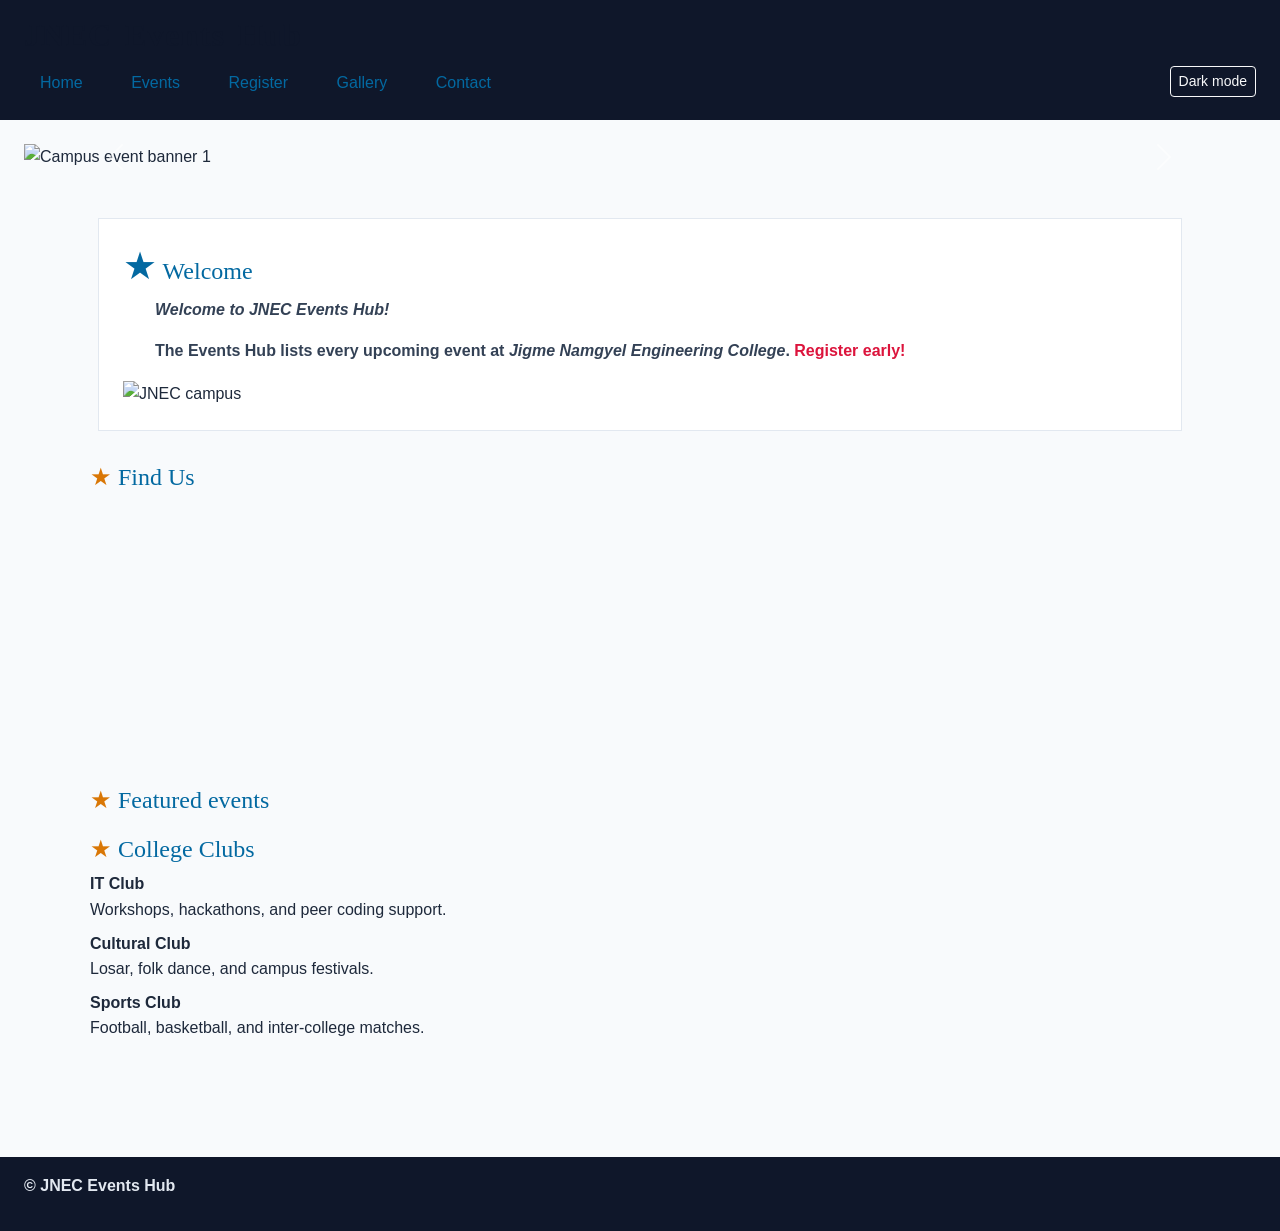
==== commit 90b39e63: "Parts A-C: link scripts, display methods, popup boxes, answers Q1-Q3" ====
--- a/index.html
+++ b/index.html
@@ -93,6 +93,7 @@
    </footer> 
    <script 
 src="https://cdn.jsdelivr.net/npm/bootstrap@5.3.3/dist/js/bootstrap.bundle.min.js"></script> 
+   <script> console.log("Events Hub loaded (embedded script)"); </script> 
    <script src="js/main.js"></script> 
  </body> 
  </html> 
